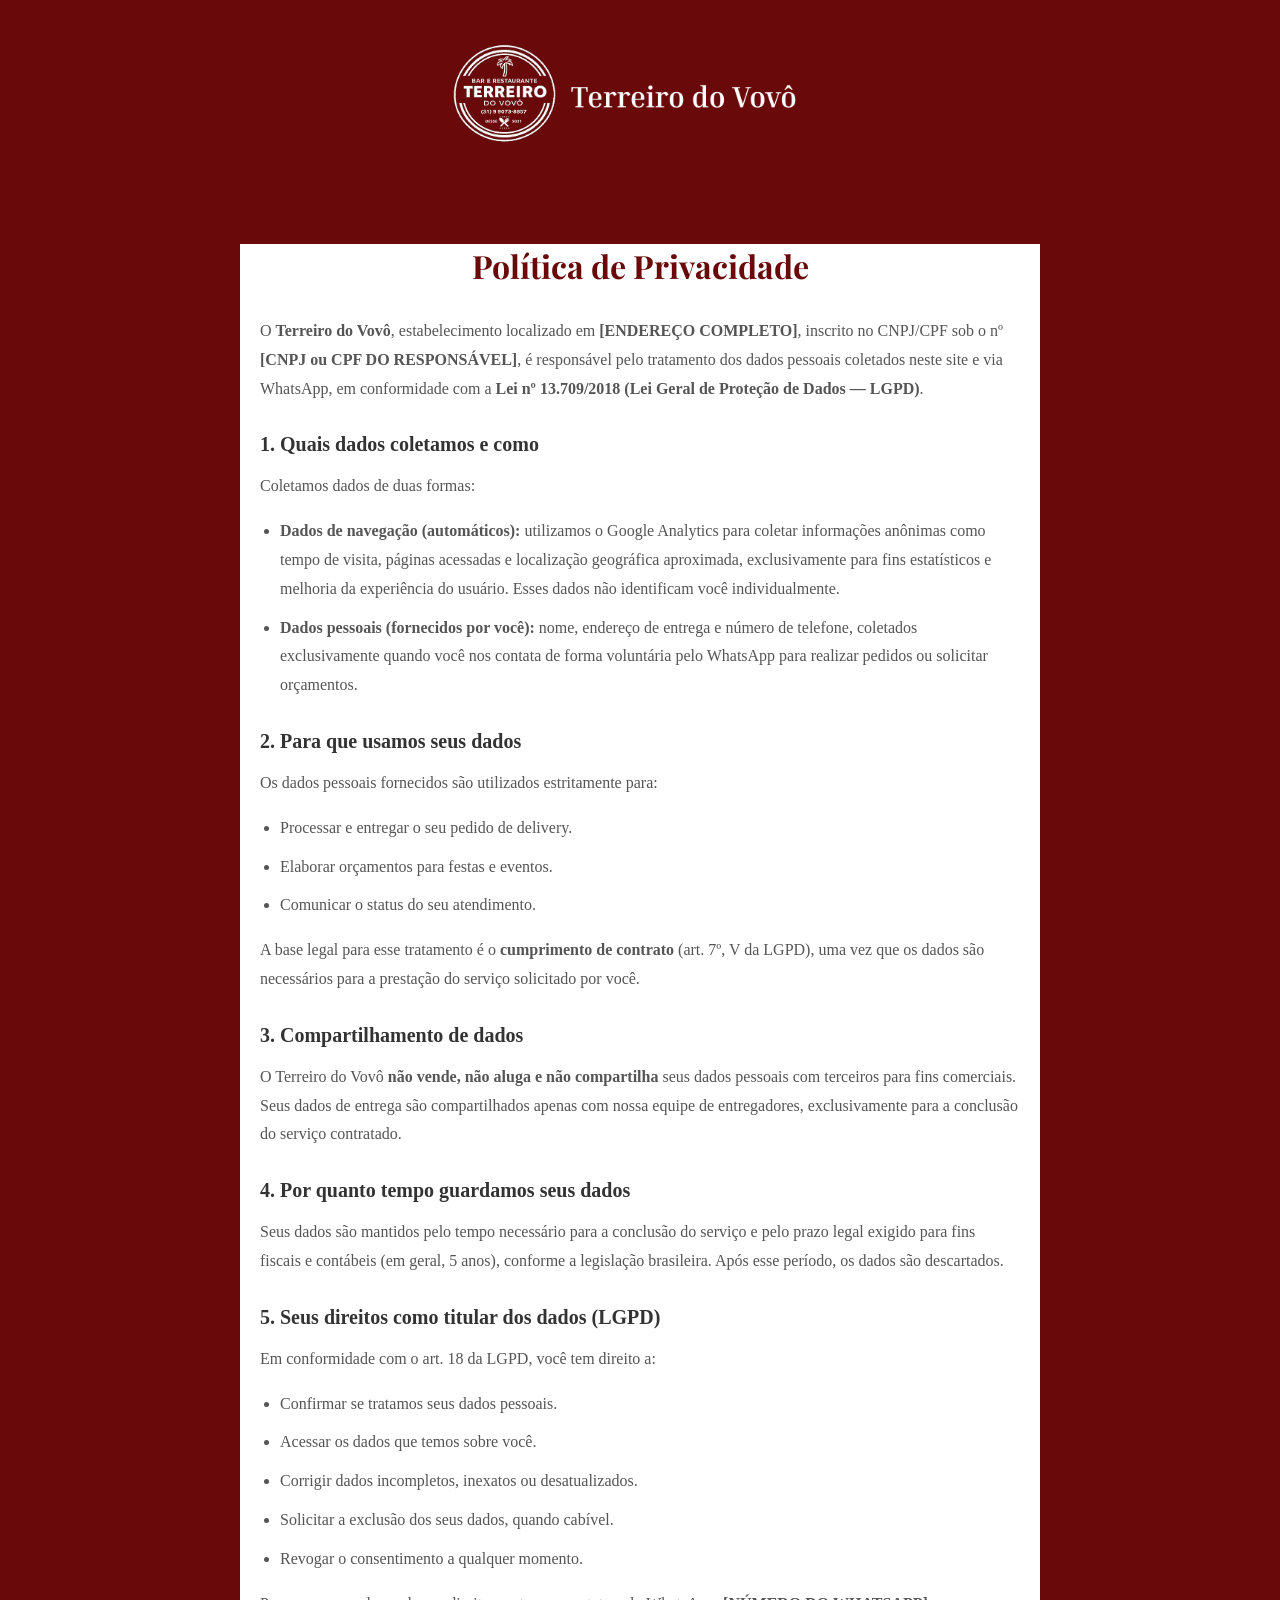
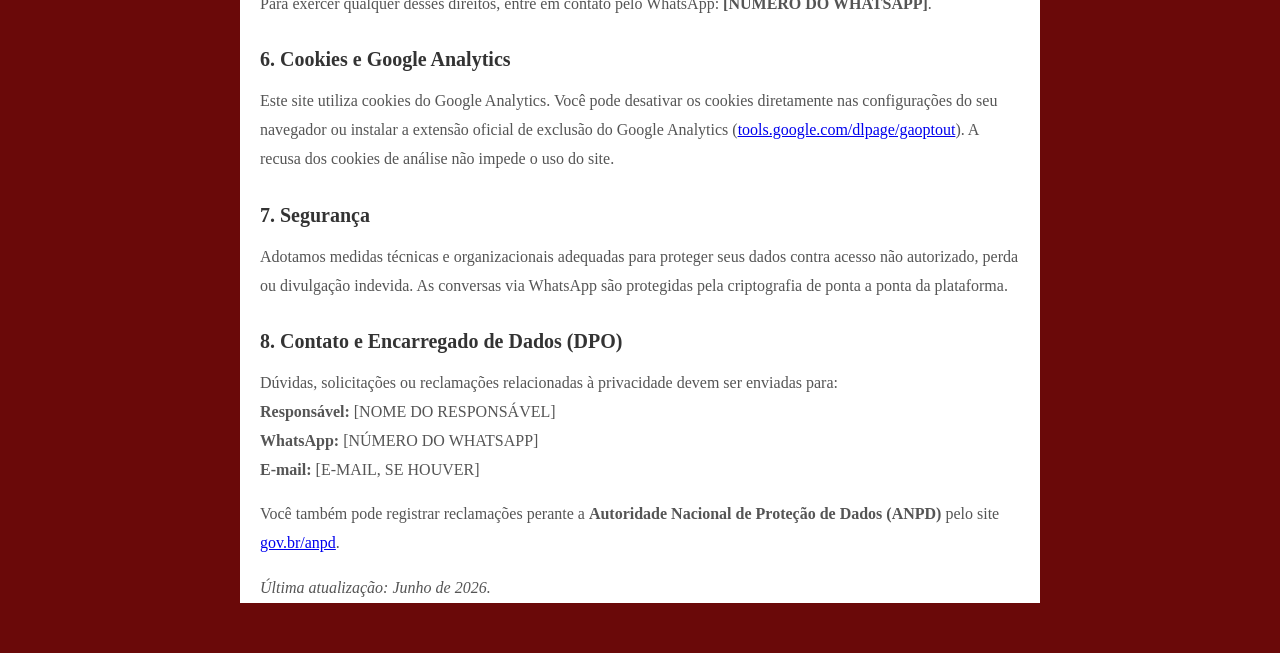
==== politica_privacidade.html @ 4730de07 "Estrutura com imagens temporárias de IA e documentos atualizados" ====
<!doctype html>
<html lang="pt-BR">
    <head>
        <meta charset="UTF-8" />
        <meta name="viewport" content="width=device-width, initial-scale=1.0" />
        <title>Política de Privacidade | Terreiro do Vovô</title>
        <meta name="robots" content="noindex" />
        <link rel="stylesheet" href="style.css" />
        <link
            href="https://fonts.googleapis.com/css2?family=Lato:wght@400;700&family=Playfair+Display:wght@600;700&display=swap"
            rel="stylesheet"
        />
    </head>
    <body>
        <header class="cabecalho-simples">
            <a href="index.html">
                <img src="imagens/logo.png" alt="Logo Terreiro do Vovô" />
            </a>
        </header>

        <main class="container-legal">
            <h1>Política de Privacidade</h1>

            <p>
                O <strong>Terreiro do Vovô</strong>, estabelecimento localizado
                em <strong>[ENDEREÇO COMPLETO]</strong>, inscrito no CNPJ/CPF
                sob o nº <strong>[CNPJ ou CPF DO RESPONSÁVEL]</strong>, é
                responsável pelo tratamento dos dados pessoais coletados neste
                site e via WhatsApp, em conformidade com a
                <strong
                    >Lei nº 13.709/2018 (Lei Geral de Proteção de Dados —
                    LGPD)</strong
                >.
            </p>

            <h2>1. Quais dados coletamos e como</h2>
            <p>Coletamos dados de duas formas:</p>
            <ul>
                <li>
                    <strong>Dados de navegação (automáticos):</strong>
                    utilizamos o Google Analytics para coletar informações
                    anônimas como tempo de visita, páginas acessadas e
                    localização geográfica aproximada, exclusivamente para fins
                    estatísticos e melhoria da experiência do usuário. Esses
                    dados não identificam você individualmente.
                </li>
                <li>
                    <strong>Dados pessoais (fornecidos por você):</strong> nome,
                    endereço de entrega e número de telefone, coletados
                    exclusivamente quando você nos contata de forma voluntária
                    pelo WhatsApp para realizar pedidos ou solicitar orçamentos.
                </li>
            </ul>

            <h2>2. Para que usamos seus dados</h2>
            <p>
                Os dados pessoais fornecidos são utilizados estritamente para:
            </p>
            <ul>
                <li>Processar e entregar o seu pedido de delivery.</li>
                <li>Elaborar orçamentos para festas e eventos.</li>
                <li>Comunicar o status do seu atendimento.</li>
            </ul>
            <p>
                A base legal para esse tratamento é o
                <strong>cumprimento de contrato</strong> (art. 7º, V da LGPD),
                uma vez que os dados são necessários para a prestação do serviço
                solicitado por você.
            </p>

            <h2>3. Compartilhamento de dados</h2>
            <p>
                O Terreiro do Vovô
                <strong>não vende, não aluga e não compartilha</strong>
                seus dados pessoais com terceiros para fins comerciais. Seus
                dados de entrega são compartilhados apenas com nossa equipe de
                entregadores, exclusivamente para a conclusão do serviço
                contratado.
            </p>

            <h2>4. Por quanto tempo guardamos seus dados</h2>
            <p>
                Seus dados são mantidos pelo tempo necessário para a conclusão
                do serviço e pelo prazo legal exigido para fins fiscais e
                contábeis (em geral, 5 anos), conforme a legislação brasileira.
                Após esse período, os dados são descartados.
            </p>

            <h2>5. Seus direitos como titular dos dados (LGPD)</h2>
            <p>Em conformidade com o art. 18 da LGPD, você tem direito a:</p>
            <ul>
                <li>Confirmar se tratamos seus dados pessoais.</li>
                <li>Acessar os dados que temos sobre você.</li>
                <li>Corrigir dados incompletos, inexatos ou desatualizados.</li>
                <li>Solicitar a exclusão dos seus dados, quando cabível.</li>
                <li>Revogar o consentimento a qualquer momento.</li>
            </ul>
            <p>
                Para exercer qualquer desses direitos, entre em contato pelo
                WhatsApp: <strong>[NÚMERO DO WHATSAPP]</strong>.
            </p>

            <h2>6. Cookies e Google Analytics</h2>
            <p>
                Este site utiliza cookies do Google Analytics. Você pode
                desativar os cookies diretamente nas configurações do seu
                navegador ou instalar a extensão oficial de exclusão do Google
                Analytics (<a
                    href="https://tools.google.com/dlpage/gaoptout"
                    target="_blank"
                    rel="noopener"
                    >tools.google.com/dlpage/gaoptout</a
                >). A recusa dos cookies de análise não impede o uso do site.
            </p>

            <h2>7. Segurança</h2>
            <p>
                Adotamos medidas técnicas e organizacionais adequadas para
                proteger seus dados contra acesso não autorizado, perda ou
                divulgação indevida. As conversas via WhatsApp são protegidas
                pela criptografia de ponta a ponta da plataforma.
            </p>

            <h2>8. Contato e Encarregado de Dados (DPO)</h2>
            <p>
                Dúvidas, solicitações ou reclamações relacionadas à privacidade
                devem ser enviadas para:<br />
                <strong>Responsável:</strong> [NOME DO RESPONSÁVEL]<br />
                <strong>WhatsApp:</strong> [NÚMERO DO WHATSAPP]<br />
                <strong>E-mail:</strong> [E-MAIL, SE HOUVER]
            </p>
            <p>
                Você também pode registrar reclamações perante a
                <strong>Autoridade Nacional de Proteção de Dados (ANPD)</strong>
                pelo site
                <a href="https://www.gov.br/anpd" target="_blank" rel="noopener"
                    >gov.br/anpd</a
                >.
            </p>

            <p><em>Última atualização: Junho de 2026.</em></p>
        </main>
    </body>
</html>
---- style.css ----
@import url("https://fonts.googleapis.com/css2?family=Manrope:wght@400;700&display=swap");
@import url("https://fonts.googleapis.com/css2?family=Lato:wght@400;700&family=Playfair+Display:wght@600;700&display=swap");
@import url("https://fonts.googleapis.com/css2?family=Petit+Formal+Script&display=swap");
* {
    box-sizing: border-box;
}

body {
    margin: 0;
    padding: 0;
    background-color: #6a0909;
    min-height: 100vh;
}

/* Wrapper que contém as duas colunas — footer fica fora e ocupa 100% */
.colunas {
    display: flex;
    flex-direction: row;
    min-height: 100vh;
}

/* Divs do Background */
.content-container-direita {
    background-color: white;
    width: 60%;
    min-height: 100vh;
    overflow-y: auto;
    flex: 1;
}

.content-container-esquerda {
    background-color: #6a0909;
    width: 40%;
    height: 100vh;
    position: sticky;
    top: 0;
    flex-shrink: 0;
    overflow-y: auto;
}

/* logo */

.logo {
    color: black;
    font-family: mont;
    font-size: 14px;
    width: 100px;
    height: 20px;
    background-color: transparent;
}

.cabecalho-logo {
    display: flex;
    justify-content: center;
    margin-top: 10px;
    padding: 0 30px;
}

.imagem-logo {
    width: 280px;
    max-width: 90%;
    height: auto;
    object-fit: contain;
}

/* Textos lado esquerdo */

.textos-chamativos {
    text-align: left;
    padding: 0 30px;
    margin-top: 20px;
    color: #ffffff;
    font-family: "Manrope", sans-serif; /* Aplicando a fonte solicitada */
}

.titulo-destaque {
    font-size: 22px;
    font-weight: 700; /* Peso da fonte em negrito para destacar */
    margin-bottom: 15px;
    line-height: 1.4; /* Espaçamento entre as linhas para melhor leitura */
}

.titulo-endereco {
    font-size: 16px;
    font-weight: 700; /* Peso da fonte em negrito para destacar */
    margin-bottom: 15px;
    line-height: 1.4; /* Espaçamento entre as linhas para melhor leitura */
}

.mini-texto {
    font-size: 15px;
    font-weight: 400;
    color: #e0e0e0; /* Um tom levemente mais escuro que o branco puro para dar contraste hierárquico */
    line-height: 1.5;
}

/* --- BOTÕES DE NAVEGAÇÃO (Lado Esquerdo) --- */
.navegacao-servicos {
    display: flex;
    flex-direction: row; /* Coloca os botões um ao lado do outro */
    align-items: center; /* Centraliza os botões na tela esquerda */
    gap: 20px; /* Espaçamento entre um botão e outro */
    margin-top: 40px; /* Distância entre os botões e o texto de cima */
    padding: 0 30px;
}

.div-botao {
    width: 150px; /* Largura padrão dos botões (ajuste conforme o tamanho da sua imagem) */
    max-width: 85%; /* Impede que o botão fique maior que a tela em monitores pequenos */
    transition: transform 0.3s ease; /* Prepara a animação suave */
}

/* Efeito de aumento ao passar o mouse */
.div-botao:hover {
    transform: scale(1.05); /* Aumenta o botão em 5% */
}

.img-botao {
    width: 100%; /* A imagem vai preencher os 250px da div-botao */
    height: auto; /* Mantém a proporção original do seu desenho */
    display: block; /* Remove um pequeno espaço branco que navegadores colocam sob imagens */
}

.secao {
    min-height: 100vh; /* Faz cada bloco ocupar a altura inteira da tela */
    padding: 40px;
    display: flex;
    flex-direction: column;
    justify-content: center; /* Centraliza o texto no meio da tela temporariamente */
    align-items: center;
    font-family: sans-serif;
    font-size: 24px;
}

/* Cores de marcação temporárias */

.inicio {
    background-color: white;
    color: black;
}
.azul {
    background-color: blue;
    color: white;
}
.verde {
    background-color: green;
    color: white;
}
.roxa {
    background-color: purple;
    color: white;
}

/*linha separadora*/

.separador-secao {
    border: 0;
    height: 2px;
    /* Cria um degradê que começa transparente, fica cinza no meio e termina transparente */
    background-image: linear-gradient(
        to right,
        transparent,
        #cccccc,
        transparent
    );
    margin: 0;
}

/* --- SEÇÃO INICIAL (Imagem destaque) --- */
.inicio {
    background-color: #ffffff;
    padding: 30px 20px 60px 60px;
    display: flex;
    justify-content: flex-start;
    align-items: center;
    min-height: auto;
}

.destaque-principal {
    display: flex;
    flex-direction: column;
    align-items: center;
    width: 100%;
}

.imagem-destaque {
    width: 100%;
    max-width: 750px;
    height: auto;
    border-radius: 12px;
    box-shadow: 0 10px 25px rgba(0, 0, 0, 0.15);
    margin-bottom: 15px;
    object-fit: cover;
}

.texto-marketing {
    font-family: "Petit Formal Script", sans-serif;
    font-size: 22px;
    font-weight: 600;
    color: #420505;
    text-align: center;
    max-width: 600px;
    line-height: 1.5;
}

/* --- SEÇÃO SELF SERVICE --- */
.self-service-area {
    background-color: #fcfcfc; /* Fundo quase branco para separar da primeira seção */
    padding: 60px 40px;
    align-items: center;
}

.titulo-secao {
    font-family: "Montserrat", sans-serif;
    color: #420505;
    margin-bottom: 30px;
    font-size: 28px;
}

/* --- BOTÕES DE ABAS --- */
.botoes-dias {
    display: flex;
    gap: 15px;
    margin-bottom: 30px;
}

.btn-dia {
    background-color: #e0e0e0;
    color: #555;
    border: none;
    padding: 12px 30px;
    border-radius: 30px; /* Botões arredondados */
    font-size: 16px;
    font-weight: bold;
    cursor: pointer;
    transition: all 0.3s ease;
}

.btn-dia.ativo {
    background-color: #6a0909; /* Cor principal quando está selecionado */
    color: #ffffff;
    box-shadow: 0 4px 10px rgba(106, 9, 9, 0.3);
}

/* --- CONTROLE DAS ABAS --- */
.conteudo-aba {
    display: none; /* Esconde tudo por padrão */
    flex-direction: column;
    align-items: center;
    width: 100%;
    animation: fadeIn 0.4s ease-in-out; /* Efeito suave ao aparecer */
}

.conteudo-aba.ativa {
    display: flex; /* Mostra apenas a aba que tem a classe "ativa" */
}

@keyframes fadeIn {
    from {
        opacity: 0;
        transform: translateY(10px);
    }
    to {
        opacity: 1;
        transform: translateY(0);
    }
}

/* --- CARROSSEL MINIATURA --- */
.carrossel-mini {
    display: flex;
    gap: 15px;
    width: 100%;
    max-width: 600px;
    overflow-x: auto; /* Cria a rolagem horizontal */
    scroll-snap-type: x mandatory; /* Faz a imagem "travar" no meio da tela ao rolar */
    padding-bottom: 15px;
    margin-bottom: 20px;
}

/* Esconde a barra de rolagem para ficar mais elegante */
.carrossel-mini::-webkit-scrollbar {
    height: 6px;
}
.carrossel-mini::-webkit-scrollbar-thumb {
    background-color: #ccc;
    border-radius: 4px;
}

.img-carrossel {
    flex: 0 0 auto;
    width: 280px;
    height: 180px;
    object-fit: cover;
    border-radius: 10px;
    scroll-snap-align: center;
}

/* --- TEXTOS E PREÇOS --- */
.textos-explicativos {
    text-align: center;
    max-width: 600px;
}

.textos-explicativos h3 {
    font-family: "Montserrat", sans-serif;
    color: #222;
    margin-bottom: 10px;
}

.textos-explicativos p {
    color: #555;
    font-size: 16px;
    margin-bottom: 25px;
    line-height: 1.5;
}

/* Preço Destacado (Seg-Sab) */
.caixa-preco-destaque {
    display: flex;
    justify-content: center;
    align-items: center;
    gap: 15px;
    background-color: #fff3f3;
    padding: 20px;
    border-radius: 12px;
    border: 2px dashed #6a0909;
}

.preco-item {
    display: flex;
    flex-direction: column;
}

.preco-item .valor {
    font-size: 26px;
    font-weight: bold;
    color: #6a0909;
}

.preco-item .forma-pgto {
    font-size: 13px;
    color: #777;
    text-transform: uppercase;
}

.separador-ou {
    font-weight: bold;
    color: #aaa;
}

/* Preço Discreto (Domingo) */
.precos-domingo {
    display: flex;
    justify-content: center;
    gap: 30px;
    border-top: 1px solid #ddd;
    padding-top: 20px;
}

.opcao-domingo h4 {
    font-size: 16px;
    color: #444;
    margin-bottom: 5px;
}

.preco-discreto {
    font-size: 18px;
    font-weight: bold;
    color: #666; /* Cor mais suave, menos chamativa que o vermelho */
}

/* --- SEÇÃO DELIVERY --- */
.delivery-area {
    background-color: #ffffff; /* Fundo limpo para destacar a foto */
    padding: 80px 40px;
    display: flex;
    align-items: center;
    justify-content: center;
}

.delivery-conteudo {
    display: flex;
    flex-direction: column; /* Coloca os textos e depois a foto embaixo */
    align-items: center;
    gap: 40px;
    max-width: 800px;
}

.delivery-texto {
    text-align: center;
}

.descricao-delivery {
    font-size: 18px;
    color: #555;
    line-height: 1.6;
    margin-bottom: 25px;
}

/* Selos de Confiança */
.vantagens-delivery {
    display: flex;
    justify-content: center;
    gap: 15px;
    margin-bottom: 40px;
    flex-wrap: wrap; /* Permite quebrar linha se a tela for pequena */
}

.vantagem {
    background-color: #fff3f3; /* Fundo vermelho bem clarinho */
    color: #6a0909;
    padding: 10px 15px;
    border-radius: 8px;
    font-weight: bold;
    font-size: 14px;
    display: flex;
    align-items: center;
    gap: 8px;
}

/* Imagem do Delivery */
.img-destaque-delivery {
    width: 100%;
    max-width: 500px;
    border-radius: 15px;
    box-shadow: 0 10px 25px rgba(0, 0, 0, 0.1);
    object-fit: cover;
}

/* --- BOTÃO DO WHATSAPP COM ANIMAÇÃO --- */
.link-whatsapp {
    display: inline-block;
    transition: transform 0.3s ease;
    animation: pulsar 2s infinite; /* A mágica que faz o botão pulsar */
}

.link-whatsapp:hover {
    transform: scale(1.05);
    animation: none; /* Para de pulsar quando o cliente passa o mouse */
}

.btn-peca-aqui {
    width: 250px;
    max-width: 100%;
    height: auto;
}

/* Keyframes da animação de pulsar */
@keyframes pulsar {
    0% {
        transform: scale(1);
    }
    50% {
        transform: scale(1.1);
    }
    100% {
        transform: scale(1);
    }
}

/* --- SEÇÃO EVENTOS E FESTAS --- */
.eventos-area {
    background-color: #f9f9f9; /* Um cinza muito claro para diferenciar das outras abas */
    padding: 80px 40px;
    display: flex;
    flex-direction: column;
    align-items: center;
}

.text-center {
    text-align: center;
}

.descricao-eventos {
    text-align: center;
    color: #555;
    max-width: 600px;
    margin-bottom: 40px;
    line-height: 1.6;
    font-size: 16px;
}

/* Carrossel de Imagens */
.carrossel-container {
    display: flex;
    align-items: center;
    justify-content: center;
    gap: 15px;
    margin-bottom: 60px;
    width: 100%;
    max-width: 800px;
}

.carrossel-track-wrapper {
    overflow: hidden; /* Esconde as imagens que estão fora da tela */
    border-radius: 12px;
    box-shadow: 0 8px 20px rgba(0, 0, 0, 0.15);
    width: 100%;
}

.carrossel-track {
    display: flex;
    transition: transform 0.4s ease-in-out; /* Animação de deslizar suave */
}

.slide-evento {
    width: 100%;
    flex-shrink: 0;
    height: 350px;
    object-fit: cover;
}

.btn-carrossel {
    background-color: #6a0909;
    color: white;
    border: none;
    border-radius: 50%;
    width: 45px;
    height: 45px;
    font-size: 20px;
    cursor: pointer;
    transition: background 0.3s;
    display: flex;
    align-items: center;
    justify-content: center;
}

.btn-carrossel:hover {
    background-color: #420505;
}

/* Planos Estilo SaaS */
.container-planos {
    display: flex;
    justify-content: center;
    gap: 20px;
    width: 100%;
    flex-wrap: wrap;
}

.cartao-plano {
    background-color: #ffffff;
    border: 1px solid #e0e0e0;
    border-radius: 12px;
    padding: 30px 25px;
    width: 280px;
    display: flex;
    flex-direction: column;
    align-items: center;
    box-shadow: 0 4px 15px rgba(0, 0, 0, 0.05);
    position: relative;
    transition:
        transform 0.3s,
        box-shadow 0.3s;
}

.cartao-plano:hover {
    transform: translateY(-5px); /* Efeito de flutuar ao passar o mouse */
    box-shadow: 0 8px 25px rgba(0, 0, 0, 0.1);
}

/* Destacando o plano do meio (Buffet) */
.cartao-plano.destaque {
    border: 2px solid #6a0909;
    transform: scale(1.05); /* Deixa ele um pouco maior */
}

.cartao-plano.destaque:hover {
    transform: scale(1.05) translateY(-5px);
}

.badge-recomendado {
    position: absolute;
    top: -12px;
    background-color: #6a0909;
    color: #fff;
    padding: 5px 15px;
    border-radius: 20px;
    font-size: 12px;
    font-weight: bold;
}

.cartao-plano h3 {
    font-family: "Montserrat", sans-serif;
    color: #333;
    margin-bottom: 20px;
    font-size: 20px;
    text-align: center;
}

.lista-beneficios {
    list-style: none;
    padding: 0;
    margin: 0 0 30px 0;
    width: 100%;
    flex-grow: 1;
}

.lista-beneficios li {
    color: #555;
    font-size: 14px;
    margin-bottom: 12px;
    line-height: 1.4;
    border-bottom: 1px solid #f1f1f1;
    padding-bottom: 8px;
}

.btn-orcamento {
    background-color: #25d366; /* Cor verde padrão do WhatsApp */
    color: #fff;
    text-decoration: none;
    padding: 12px 20px;
    border-radius: 8px;
    font-weight: bold;
    font-size: 15px;
    width: 100%;
    text-align: center;
    transition: background 0.3s;
}

.btn-orcamento:hover {
    background-color: #1ebd5a;
}

/* Estilização do Footer */

.rodape-minimalista {
    background-color: #420505; /* Vermelho mais escuro que a div da esquerda */
    color: #cccccc;
    /* clear:both removido — footer está fora do .colunas */
    padding: 15px 20px;
    font-family: Arial, sans-serif;
    font-size: 13px;

    /* Coloca tudo em linha e centralizado */
    display: flex;
    justify-content: center;
    align-items: center;
    flex-wrap: wrap; /* Permite quebrar linha apenas se a tela for muito estreita (ex: celular) */
    gap: 20px; /* Espaçamento padrão entre os links e textos */
}

.rodape-minimalista a {
    color: #ffffff;
    text-decoration: none;
    transition: color 0.3s ease;
}

.rodape-minimalista a:hover {
    color: #ffcbcb;
    text-decoration: underline;
}

/* Um pequeno separador visual entre o copyright e os links */

.separador {
    color: #777777;
    user-select: none;
}

/* --- AVISO DE COOKIES --- */
.aviso-cookies {
    position: fixed;
    bottom: 0;
    left: 0;
    width: 100%;
    background-color: #333;
    color: #fff;
    padding: 15px 20px;
    display: flex;
    justify-content: space-between;
    align-items: center;
    z-index: 1000;
    font-size: 14px;
    box-shadow: 0 -2px 10px rgba(0, 0, 0, 0.2);
}

.aviso-cookies p {
    margin: 0;
    max-width: 800px;
}

.botoes-cookies {
    display: flex;
    gap: 10px;
    align-items: center;
    flex-shrink: 0;
    margin-left: 20px;
}

.btn-cookies {
    border: none;
    padding: 10px 20px;
    border-radius: 5px;
    cursor: pointer;
    font-weight: bold;
    white-space: nowrap;
    transition: opacity 0.2s;
}

.btn-cookies:hover {
    opacity: 0.85;
}

.btn-cookies.aceitar {
    background-color: #25d366;
    color: white;
    border: 1px solid #888;
}

.btn-cookies.recusar {
    background-color: red;
    color: #fff;
    border: 1px solid #888;
}

/* ========================================= */
/* --- PÁGINAS LEGAIS E DOCUMENTOS --- */
/* ========================================= */

.cabecalho-simples {
    background-color: #6a0909;
    padding: 20px 0;
    text-align: center;
}

.cabecalho-simples img {
    height: 150px; /* Ajuste conforme o tamanho da sua logo */
}

.container-legal {
    max-width: 800px; /* Limita a largura para a leitura não cansar os olhos */
    margin: 50px auto;
    padding: 0 20px;
    background-color: #ffffff;
}

.container-legal h1 {
    font-family:
        "Playfair Display", serif; /* Usa a fonte elegante que definimos */
    color: #6a0909;
    margin-bottom: 30px;
    text-align: center;
}

.container-legal h2 {
    color: #333;
    margin-top: 30px;
    margin-bottom: 15px;
    font-size: 20px;
}

.container-legal p,
.container-legal ul {
    color: #555;
    line-height: 1.8;
    margin-bottom: 15px;
}

.container-legal ul {
    padding-left: 20px;
}

.container-legal li {
    margin-bottom: 10px;
}

/* ===========================================
   RESPONSIVIDADE
   =========================================== */

/* --- TABLET (até 1024px) --- */
@media (max-width: 1024px) {
    .content-container-esquerda {
        width: 35%;
        position: sticky;
        top: 0;
        min-height: 100vh;
    }

    .content-container-direita {
        width: 65%;
    }

    .div-botao {
        width: 120px;
    }

    .titulo-destaque {
        font-size: 18px;
    }

    .navegacao-servicos {
        gap: 12px;
        padding: 0 20px;
    }

    .container-planos {
        gap: 15px;
    }

    .cartao-plano {
        width: 240px;
    }
}

/* --- MOBILE (até 768px) --- */
@media (max-width: 768px) {
    /* Wrapper vira coluna no mobile */
    .colunas {
        flex-direction: column;
        min-height: auto;
    }

    /* Div esquerda vira navbar compacta e sticky */
    .content-container-esquerda {
        width: 100%;
        height: auto;
        min-height: auto;
        position: sticky;
        top: 0;
        z-index: 100;
        padding: 8px 16px;
        display: flex;
        flex-direction: row;
        align-items: center;
        gap: 4px;
        overflow-y: visible;
    }

    .content-container-direita {
        width: 100%;
        min-height: auto;
        flex: none;
    }

    /* Logo menor */
    .imagem-logo {
        width: 200px;
    }

    /* Textos ocultos na navbar mobile */
    .textos-chamativos {
        display: none;
    }

    /* Logo sem margem extra */
    .cabecalho-logo {
        margin-top: 0;
        padding: 0;
        justify-content: flex-start;
        flex-shrink: 0;
    }

    .imagem-logo {
        width: 170px;
    }

    /* Botões em linha ao lado da logo */
    .navegacao-servicos {
        display: flex;
        flex-direction: row;
        align-items: center;
        justify-content: flex-end;
        gap: 8px;
        margin-top: 0;
        padding: 0;
        flex: 1;
    }

    .div-botao {
        width: 72px;
        max-width: none;
    }

    /* Seções com padding reduzido */
    .secao {
        padding: 30px 20px;
        min-height: auto;
    }

    .inicio {
        padding: 20px 15px 40px 15px;
    }

    /* Imagem destaque */
    .imagem-destaque {
        max-width: 100%;
    }

    .texto-marketing {
        font-size: 16px;
    }

    /* Self Service */
    .self-service-area {
        padding: 40px 20px;
    }

    .titulo-secao {
        font-size: 22px;
        text-align: center;
    }

    .btn-dia {
        padding: 10px 20px;
        font-size: 14px;
    }

    .carrossel-mini {
        max-width: 100%;
    }

    .img-carrossel {
        width: 240px;
        height: 155px;
    }

    .textos-explicativos {
        max-width: 100%;
    }

    /* Preços em coluna no mobile */
    .caixa-preco-destaque {
        flex-direction: column;
        gap: 10px;
        align-items: center;
    }

    .preco-item .valor {
        font-size: 22px;
    }

    .precos-domingo {
        flex-direction: column;
        gap: 15px;
    }

    /* Delivery */
    .delivery-area {
        padding: 50px 20px;
    }

    .delivery-conteudo {
        max-width: 100%;
        gap: 25px;
    }

    .descricao-delivery {
        font-size: 15px;
    }

    .vantagens-delivery {
        gap: 10px;
    }

    .vantagem {
        font-size: 13px;
        padding: 8px 12px;
    }

    .img-destaque-delivery {
        max-width: 100%;
    }

    .btn-peca-aqui {
        width: 200px;
    }

    /* Eventos */
    .eventos-area {
        padding: 50px 20px;
    }

    .carrossel-container {
        gap: 8px;
    }

    .slide-evento {
        height: 220px;
    }

    .btn-carrossel {
        width: 35px;
        height: 35px;
        font-size: 16px;
    }

    /* Planos em coluna */
    .container-planos {
        flex-direction: column;
        align-items: center;
    }

    .cartao-plano {
        width: 100%;
        max-width: 360px;
    }

    /* Remove o scale no plano destaque para não vazar */
    .cartao-plano.destaque {
        transform: none;
    }

    .cartao-plano.destaque:hover {
        transform: translateY(-5px);
    }

    /* Footer */
    .rodape-minimalista {
        gap: 12px;
        font-size: 12px;
    }

    .separador {
        display: none;
    }

    /* Aviso de cookies */
    .aviso-cookies {
        flex-direction: column;
        align-items: flex-start;
        gap: 12px;
        padding: 14px 16px;
        font-size: 13px;
    }

    .aviso-cookies p {
        max-width: 100%;
    }

    .btn-cookies {
        margin-left: 0;
        width: 100%;
        text-align: center;
        padding: 10px;
    }

    /* Páginas legais */
    .cabecalho-simples img {
        height: 120px;
    }

    .container-legal {
        margin: 30px auto;
        padding: 0 16px;
    }

    .container-legal h1 {
        font-size: 22px;
        margin-bottom: 20px;
    }

    .container-legal h2 {
        font-size: 17px;
    }
}

/* --- MOBILE PEQUENO (até 400px) --- */
@media (max-width: 400px) {
    .imagem-logo {
        width: 130px;
    }

    .titulo-destaque {
        font-size: 15px;
    }

    .div-botao {
        width: 75px;
    }

    .img-carrossel {
        width: 200px;
        height: 130px;
    }

    .btn-dia {
        padding: 8px 14px;
        font-size: 13px;
    }

    .slide-evento {
        height: 180px;
    }

    .titulo-secao {
        font-size: 20px;
    }

    .texto-marketing {
        font-size: 14px;
    }

    /* Aviso de cookies — mobile pequeno */
    .aviso-cookies {
        font-size: 12px;
        padding: 12px 12px;
    }

    /* Páginas legais — mobile pequeno */
    .container-legal {
        margin: 20px auto;
    }

    .container-legal h1 {
        font-size: 19px;
    }
}
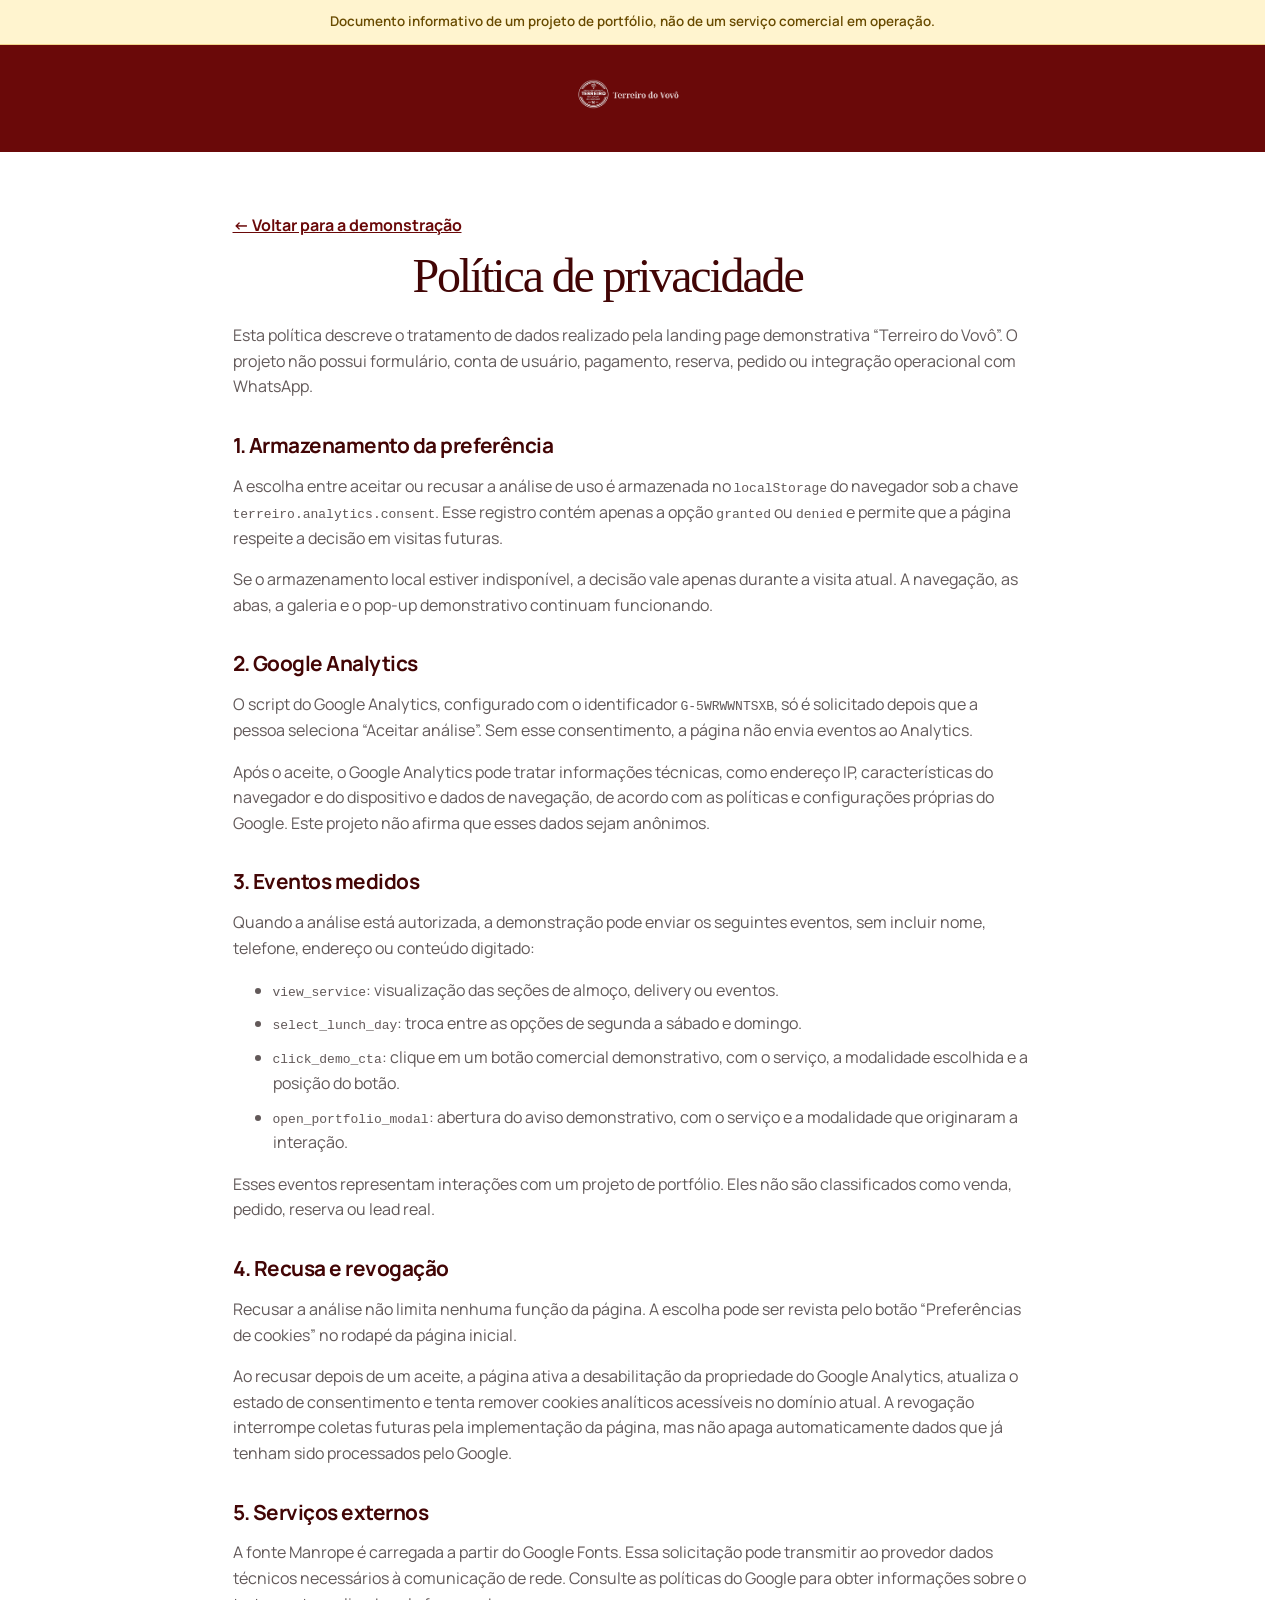
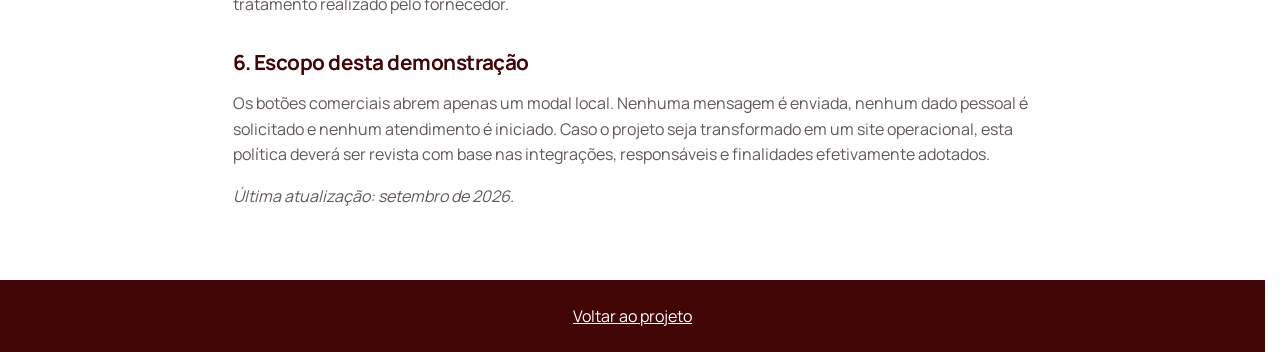
==== commit 22c078f1: "Versão 2.0" ====
--- a/politica_privacidade.html
+++ b/politica_privacidade.html
@@ -1,144 +1,61 @@
-<!doctype html>
+<!DOCTYPE html>
 <html lang="pt-BR">
-    <head>
-        <meta charset="UTF-8" />
-        <meta name="viewport" content="width=device-width, initial-scale=1.0" />
-        <title>Política de Privacidade | Terreiro do Vovô</title>
-        <meta name="robots" content="noindex" />
-        <link rel="stylesheet" href="style.css" />
-        <link
-            href="https://fonts.googleapis.com/css2?family=Lato:wght@400;700&family=Playfair+Display:wght@600;700&display=swap"
-            rel="stylesheet"
-        />
-    </head>
-    <body>
-        <header class="cabecalho-simples">
-            <a href="index.html">
-                <img src="imagens/logo.png" alt="Logo Terreiro do Vovô" />
-            </a>
-        </header>
+<head>
+    <meta charset="UTF-8">
+    <meta name="viewport" content="width=device-width, initial-scale=1.0">
+    <title>Política de privacidade | Terreiro do Vovô — Portfólio</title>
+    <meta name="description" content="Política de privacidade do projeto demonstrativo Terreiro do Vovô.">
+    <meta name="robots" content="noindex">
+    <link rel="preconnect" href="https://fonts.googleapis.com">
+    <link rel="preconnect" href="https://fonts.gstatic.com" crossorigin>
+    <link href="https://fonts.googleapis.com/css2?family=Manrope:wght@400;600;700&display=swap" rel="stylesheet">
+    <link rel="stylesheet" href="style.css?v=8">
+</head>
+<body>
+    <div class="banner-portfolio">Documento informativo de um projeto de portfólio, não de um serviço comercial em operação.</div>
+    <header class="cabecalho-simples">
+        <a href="index.html" aria-label="Voltar para a página inicial">
+            <img src="imagens/SVG/logo.png" alt="Terreiro do Vovô" width="280" height="180">
+        </a>
+    </header>
 
-        <main class="container-legal">
-            <h1>Política de Privacidade</h1>
+    <main class="container-legal">
+        <a class="voltar-site" href="index.html">← Voltar para a demonstração</a>
+        <h1>Política de privacidade</h1>
 
-            <p>
-                O <strong>Terreiro do Vovô</strong>, estabelecimento localizado
-                em <strong>[ENDEREÇO COMPLETO]</strong>, inscrito no CNPJ/CPF
-                sob o nº <strong>[CNPJ ou CPF DO RESPONSÁVEL]</strong>, é
-                responsável pelo tratamento dos dados pessoais coletados neste
-                site e via WhatsApp, em conformidade com a
-                <strong
-                    >Lei nº 13.709/2018 (Lei Geral de Proteção de Dados —
-                    LGPD)</strong
-                >.
-            </p>
+        <p>Esta política descreve o tratamento de dados realizado pela landing page demonstrativa “Terreiro do Vovô”. O projeto não possui formulário, conta de usuário, pagamento, reserva, pedido ou integração operacional com WhatsApp.</p>
 
-            <h2>1. Quais dados coletamos e como</h2>
-            <p>Coletamos dados de duas formas:</p>
-            <ul>
-                <li>
-                    <strong>Dados de navegação (automáticos):</strong>
-                    utilizamos o Google Analytics para coletar informações
-                    anônimas como tempo de visita, páginas acessadas e
-                    localização geográfica aproximada, exclusivamente para fins
-                    estatísticos e melhoria da experiência do usuário. Esses
-                    dados não identificam você individualmente.
-                </li>
-                <li>
-                    <strong>Dados pessoais (fornecidos por você):</strong> nome,
-                    endereço de entrega e número de telefone, coletados
-                    exclusivamente quando você nos contata de forma voluntária
-                    pelo WhatsApp para realizar pedidos ou solicitar orçamentos.
-                </li>
-            </ul>
+        <h2>1. Armazenamento da preferência</h2>
+        <p>A escolha entre aceitar ou recusar a análise de uso é armazenada no <code>localStorage</code> do navegador sob a chave <code>terreiro.analytics.consent</code>. Esse registro contém apenas a opção <code>granted</code> ou <code>denied</code> e permite que a página respeite a decisão em visitas futuras.</p>
+        <p>Se o armazenamento local estiver indisponível, a decisão vale apenas durante a visita atual. A navegação, as abas, a galeria e o pop-up demonstrativo continuam funcionando.</p>
 
-            <h2>2. Para que usamos seus dados</h2>
-            <p>
-                Os dados pessoais fornecidos são utilizados estritamente para:
-            </p>
-            <ul>
-                <li>Processar e entregar o seu pedido de delivery.</li>
-                <li>Elaborar orçamentos para festas e eventos.</li>
-                <li>Comunicar o status do seu atendimento.</li>
-            </ul>
-            <p>
-                A base legal para esse tratamento é o
-                <strong>cumprimento de contrato</strong> (art. 7º, V da LGPD),
-                uma vez que os dados são necessários para a prestação do serviço
-                solicitado por você.
-            </p>
+        <h2>2. Google Analytics</h2>
+        <p>O script do Google Analytics, configurado com o identificador <code>G-5WRWWNTSXB</code>, só é solicitado depois que a pessoa seleciona “Aceitar análise”. Sem esse consentimento, a página não envia eventos ao Analytics.</p>
+        <p>Após o aceite, o Google Analytics pode tratar informações técnicas, como endereço IP, características do navegador e do dispositivo e dados de navegação, de acordo com as políticas e configurações próprias do Google. Este projeto não afirma que esses dados sejam anônimos.</p>
 
-            <h2>3. Compartilhamento de dados</h2>
-            <p>
-                O Terreiro do Vovô
-                <strong>não vende, não aluga e não compartilha</strong>
-                seus dados pessoais com terceiros para fins comerciais. Seus
-                dados de entrega são compartilhados apenas com nossa equipe de
-                entregadores, exclusivamente para a conclusão do serviço
-                contratado.
-            </p>
+        <h2>3. Eventos medidos</h2>
+        <p>Quando a análise está autorizada, a demonstração pode enviar os seguintes eventos, sem incluir nome, telefone, endereço ou conteúdo digitado:</p>
+        <ul>
+            <li><code>view_service</code>: visualização das seções de almoço, delivery ou eventos.</li>
+            <li><code>select_lunch_day</code>: troca entre as opções de segunda a sábado e domingo.</li>
+            <li><code>click_demo_cta</code>: clique em um botão comercial demonstrativo, com o serviço, a modalidade escolhida e a posição do botão.</li>
+            <li><code>open_portfolio_modal</code>: abertura do aviso demonstrativo, com o serviço e a modalidade que originaram a interação.</li>
+        </ul>
+        <p>Esses eventos representam interações com um projeto de portfólio. Eles não são classificados como venda, pedido, reserva ou lead real.</p>
 
-            <h2>4. Por quanto tempo guardamos seus dados</h2>
-            <p>
-                Seus dados são mantidos pelo tempo necessário para a conclusão
-                do serviço e pelo prazo legal exigido para fins fiscais e
-                contábeis (em geral, 5 anos), conforme a legislação brasileira.
-                Após esse período, os dados são descartados.
-            </p>
+        <h2>4. Recusa e revogação</h2>
+        <p>Recusar a análise não limita nenhuma função da página. A escolha pode ser revista pelo botão “Preferências de cookies” no rodapé da página inicial.</p>
+        <p>Ao recusar depois de um aceite, a página ativa a desabilitação da propriedade do Google Analytics, atualiza o estado de consentimento e tenta remover cookies analíticos acessíveis no domínio atual. A revogação interrompe coletas futuras pela implementação da página, mas não apaga automaticamente dados que já tenham sido processados pelo Google.</p>
 
-            <h2>5. Seus direitos como titular dos dados (LGPD)</h2>
-            <p>Em conformidade com o art. 18 da LGPD, você tem direito a:</p>
-            <ul>
-                <li>Confirmar se tratamos seus dados pessoais.</li>
-                <li>Acessar os dados que temos sobre você.</li>
-                <li>Corrigir dados incompletos, inexatos ou desatualizados.</li>
-                <li>Solicitar a exclusão dos seus dados, quando cabível.</li>
-                <li>Revogar o consentimento a qualquer momento.</li>
-            </ul>
-            <p>
-                Para exercer qualquer desses direitos, entre em contato pelo
-                WhatsApp: <strong>[NÚMERO DO WHATSAPP]</strong>.
-            </p>
+        <h2>5. Serviços externos</h2>
+        <p>A fonte Manrope é carregada a partir do Google Fonts. Essa solicitação pode transmitir ao provedor dados técnicos necessários à comunicação de rede. Consulte as políticas do Google para obter informações sobre o tratamento realizado pelo fornecedor.</p>
 
-            <h2>6. Cookies e Google Analytics</h2>
-            <p>
-                Este site utiliza cookies do Google Analytics. Você pode
-                desativar os cookies diretamente nas configurações do seu
-                navegador ou instalar a extensão oficial de exclusão do Google
-                Analytics (<a
-                    href="https://tools.google.com/dlpage/gaoptout"
-                    target="_blank"
-                    rel="noopener"
-                    >tools.google.com/dlpage/gaoptout</a
-                >). A recusa dos cookies de análise não impede o uso do site.
-            </p>
+        <h2>6. Escopo desta demonstração</h2>
+        <p>Os botões comerciais abrem apenas um modal local. Nenhuma mensagem é enviada, nenhum dado pessoal é solicitado e nenhum atendimento é iniciado. Caso o projeto seja transformado em um site operacional, esta política deverá ser revista com base nas integrações, responsáveis e finalidades efetivamente adotados.</p>
 
-            <h2>7. Segurança</h2>
-            <p>
-                Adotamos medidas técnicas e organizacionais adequadas para
-                proteger seus dados contra acesso não autorizado, perda ou
-                divulgação indevida. As conversas via WhatsApp são protegidas
-                pela criptografia de ponta a ponta da plataforma.
-            </p>
+        <p><em>Última atualização: setembro de 2026.</em></p>
+    </main>
 
-            <h2>8. Contato e Encarregado de Dados (DPO)</h2>
-            <p>
-                Dúvidas, solicitações ou reclamações relacionadas à privacidade
-                devem ser enviadas para:<br />
-                <strong>Responsável:</strong> [NOME DO RESPONSÁVEL]<br />
-                <strong>WhatsApp:</strong> [NÚMERO DO WHATSAPP]<br />
-                <strong>E-mail:</strong> [E-MAIL, SE HOUVER]
-            </p>
-            <p>
-                Você também pode registrar reclamações perante a
-                <strong>Autoridade Nacional de Proteção de Dados (ANPD)</strong>
-                pelo site
-                <a href="https://www.gov.br/anpd" target="_blank" rel="noopener"
-                    >gov.br/anpd</a
-                >.
-            </p>
-
-            <p><em>Última atualização: Junho de 2026.</em></p>
-        </main>
-    </body>
+    <footer class="rodape-legal"><a href="index.html">Voltar ao projeto</a></footer>
+</body>
 </html>
--- a/style.css
+++ b/style.css
@@ -1,1110 +1,405 @@
-@import url("https://fonts.googleapis.com/css2?family=Manrope:wght@400;700&display=swap");
-@import url("https://fonts.googleapis.com/css2?family=Lato:wght@400;700&family=Playfair+Display:wght@600;700&display=swap");
-@import url("https://fonts.googleapis.com/css2?family=Petit+Formal+Script&display=swap");
-* {
-    box-sizing: border-box;
-}
-
+:root {
+    --vinho: #6a0909;
+    --vinho-escuro: #420505;
+    --vinho-claro: #fff1f1;
+    --creme: #fffaf4;
+    --fundo: #ffffff;
+    --texto: #2b2525;
+    --texto-suave: #625959;
+    --borda: #e5dada;
+    --verde: #237a45;
+    --largura: 1160px;
+    --raio: 16px;
+    --sombra: 0 14px 40px rgba(66, 5, 5, 0.1);
+    --cabecalho: 104px;
+    --dourado: #b88646;
+    --curva: cubic-bezier(.22, 1, .36, 1);
+    --duracao-curta: 180ms;
+    --duracao-media: 320ms;
+}
+
+* { box-sizing: border-box; }
+html { scroll-behavior: smooth; scroll-padding-top: calc(var(--cabecalho) + 20px); scrollbar-gutter: stable; }
 body {
     margin: 0;
-    padding: 0;
-    background-color: #6a0909;
-    min-height: 100vh;
-}
-
-/* Wrapper que contém as duas colunas — footer fica fora e ocupa 100% */
-.colunas {
+    min-width: 280px;
+    overflow-x: hidden;
+    color: var(--texto);
+    background: var(--fundo);
+    font-family: "Manrope", system-ui, -apple-system, BlinkMacSystemFont, "Segoe UI", sans-serif;
+    line-height: 1.6;
+}
+body.modal-aberto { overflow: hidden; }
+body.modal-aberto #conteudo-pagina { pointer-events: none; user-select: none; }
+img { display: block; max-width: 100%; }
+button, a { font: inherit; }
+a { color: var(--vinho); }
+button { cursor: pointer; }
+[hidden] { display: none !important; }
+
+:focus-visible { outline: 3px solid #d07a00; outline-offset: 3px; }
+
+.pular-conteudo {
+    position: fixed;
+    z-index: 5000;
+    top: 8px;
+    left: 8px;
+    padding: 12px 18px;
+    border-radius: 8px;
+    color: #fff;
+    background: var(--vinho-escuro);
+    transform: translateY(-150%);
+}
+.pular-conteudo:focus { transform: translateY(0); }
+
+.container { width: min(100% - 40px, var(--largura)); margin-inline: auto; }
+.container-estreito { max-width: 1040px; }
+.secao { padding: clamp(64px, 8vw, 104px) 0; }
+.secao-alternada { background: var(--creme); }
+.rotulo {
+    margin: 0 0 10px;
+    color: var(--vinho);
+    font-size: 0.82rem;
+    font-weight: 700;
+    letter-spacing: 0.09em;
+    text-transform: uppercase;
+}
+h1, h2, h3, p { overflow-wrap: anywhere; }
+h1, h2, h3 { margin-top: 0; color: var(--vinho-escuro); line-height: 1.15; }
+h1, .cabecalho-secao h2, .cabecalho-subsecao h3 { font-family: Georgia, "Times New Roman", serif; font-weight: 400; text-wrap: balance; }
+h1 em { color: var(--vinho); }
+.rotulo::before { display: inline-block; width: 26px; height: 1px; margin: 0 10px .3em 0; background: currentColor; content: ""; opacity: .65; }
+h1 { max-width: 750px; margin-bottom: 20px; font-size: clamp(2.2rem, 5.4vw, 4.6rem); letter-spacing: -0.045em; }
+h2 { margin-bottom: 16px; font-size: clamp(1.8rem, 3.4vw, 3rem); letter-spacing: -0.025em; }
+h3 { font-size: 1.12rem; }
+.cabecalho-secao { max-width: 760px; margin: 0 auto 38px; text-align: center; }
+.cabecalho-secao > p:last-child { margin: 0; color: var(--texto-suave); }
+.cabecalho-secao-esquerda { margin-inline: 0; text-align: left; }
+
+.cabecalho-site {
+    position: sticky;
+    z-index: 1000;
+    top: 0;
+    min-height: var(--cabecalho);
+    border-bottom: 1px solid rgba(255,255,255,.15);
+    background: rgba(106, 9, 9, .96);
+    box-shadow: 0 4px 18px rgba(25, 0, 0, .08);
+    backdrop-filter: blur(12px);
+    transition: background-color var(--duracao-media) ease, box-shadow var(--duracao-media) ease;
+}
+.cabecalho-conteudo {
     display: flex;
-    flex-direction: row;
-    min-height: 100vh;
-}
-
-/* Divs do Background */
-.content-container-direita {
-    background-color: white;
-    width: 60%;
-    min-height: 100vh;
-    overflow-y: auto;
-    flex: 1;
-}
-
-.content-container-esquerda {
-    background-color: #6a0909;
-    width: 40%;
-    height: 100vh;
-    position: sticky;
-    top: 0;
-    flex-shrink: 0;
-    overflow-y: auto;
-}
-
-/* logo */
-
-.logo {
-    color: black;
-    font-family: mont;
-    font-size: 14px;
-    width: 100px;
-    height: 20px;
-    background-color: transparent;
-}
-
-.cabecalho-logo {
-    display: flex;
-    justify-content: center;
-    margin-top: 10px;
-    padding: 0 30px;
-}
-
-.imagem-logo {
-    width: 280px;
-    max-width: 90%;
-    height: auto;
-    object-fit: contain;
-}
-
-/* Textos lado esquerdo */
-
-.textos-chamativos {
-    text-align: left;
-    padding: 0 30px;
-    margin-top: 20px;
-    color: #ffffff;
-    font-family: "Manrope", sans-serif; /* Aplicando a fonte solicitada */
-}
-
-.titulo-destaque {
-    font-size: 22px;
-    font-weight: 700; /* Peso da fonte em negrito para destacar */
-    margin-bottom: 15px;
-    line-height: 1.4; /* Espaçamento entre as linhas para melhor leitura */
-}
-
-.titulo-endereco {
-    font-size: 16px;
-    font-weight: 700; /* Peso da fonte em negrito para destacar */
-    margin-bottom: 15px;
-    line-height: 1.4; /* Espaçamento entre as linhas para melhor leitura */
-}
-
-.mini-texto {
-    font-size: 15px;
-    font-weight: 400;
-    color: #e0e0e0; /* Um tom levemente mais escuro que o branco puro para dar contraste hierárquico */
-    line-height: 1.5;
-}
-
-/* --- BOTÕES DE NAVEGAÇÃO (Lado Esquerdo) --- */
-.navegacao-servicos {
-    display: flex;
-    flex-direction: row; /* Coloca os botões um ao lado do outro */
-    align-items: center; /* Centraliza os botões na tela esquerda */
-    gap: 20px; /* Espaçamento entre um botão e outro */
-    margin-top: 40px; /* Distância entre os botões e o texto de cima */
-    padding: 0 30px;
-}
-
-.div-botao {
-    width: 150px; /* Largura padrão dos botões (ajuste conforme o tamanho da sua imagem) */
-    max-width: 85%; /* Impede que o botão fique maior que a tela em monitores pequenos */
-    transition: transform 0.3s ease; /* Prepara a animação suave */
-}
-
-/* Efeito de aumento ao passar o mouse */
-.div-botao:hover {
-    transform: scale(1.05); /* Aumenta o botão em 5% */
-}
-
-.img-botao {
-    width: 100%; /* A imagem vai preencher os 250px da div-botao */
-    height: auto; /* Mantém a proporção original do seu desenho */
-    display: block; /* Remove um pequeno espaço branco que navegadores colocam sob imagens */
-}
-
-.secao {
-    min-height: 100vh; /* Faz cada bloco ocupar a altura inteira da tela */
-    padding: 40px;
-    display: flex;
-    flex-direction: column;
-    justify-content: center; /* Centraliza o texto no meio da tela temporariamente */
+    width: min(100% - 40px, var(--largura));
+    min-height: var(--cabecalho);
+    margin-inline: auto;
     align-items: center;
-    font-family: sans-serif;
-    font-size: 24px;
-}
-
-/* Cores de marcação temporárias */
-
-.inicio {
-    background-color: white;
-    color: black;
-}
-.azul {
-    background-color: blue;
-    color: white;
-}
-.verde {
-    background-color: green;
-    color: white;
-}
-.roxa {
-    background-color: purple;
-    color: white;
-}
-
-/*linha separadora*/
-
-.separador-secao {
-    border: 0;
-    height: 2px;
-    /* Cria um degradê que começa transparente, fica cinza no meio e termina transparente */
-    background-image: linear-gradient(
-        to right,
-        transparent,
-        #cccccc,
-        transparent
-    );
-    margin: 0;
-}
-
-/* --- SEÇÃO INICIAL (Imagem destaque) --- */
-.inicio {
-    background-color: #ffffff;
-    padding: 30px 20px 60px 60px;
-    display: flex;
-    justify-content: flex-start;
+    justify-content: space-between;
+    gap: 28px;
+}
+.cabecalho-site.com-rolagem { background: rgba(66, 5, 5, .97); box-shadow: 0 6px 24px rgba(25, 0, 0, .18); }
+.marca { display: flex; min-width: 158px; min-height: 95px; align-items: center; }
+.marca-logo { width: 158px; height: 95px; object-fit: contain; }
+.navegacao-principal { display: flex; align-items: center; justify-content: flex-end; gap: 8px; }
+.navegacao-principal a {
+    position: relative;
+    display: inline-flex;
+    min-height: 44px;
+    padding: 10px 14px;
     align-items: center;
-    min-height: auto;
-}
-
-.destaque-principal {
-    display: flex;
-    flex-direction: column;
-    align-items: center;
-    width: 100%;
-}
-
-.imagem-destaque {
-    width: 100%;
-    max-width: 750px;
-    height: auto;
-    border-radius: 12px;
-    box-shadow: 0 10px 25px rgba(0, 0, 0, 0.15);
-    margin-bottom: 15px;
-    object-fit: cover;
-}
-
-.texto-marketing {
-    font-family: "Petit Formal Script", sans-serif;
-    font-size: 22px;
+    border-radius: 9px;
+    color: #fff;
+    font-size: 0.94rem;
     font-weight: 600;
-    color: #420505;
-    text-align: center;
-    max-width: 600px;
-    line-height: 1.5;
-}
-
-/* --- SEÇÃO SELF SERVICE --- */
-.self-service-area {
-    background-color: #fcfcfc; /* Fundo quase branco para separar da primeira seção */
-    padding: 60px 40px;
-    align-items: center;
-}
-
-.titulo-secao {
-    font-family: "Montserrat", sans-serif;
-    color: #420505;
-    margin-bottom: 30px;
-    font-size: 28px;
-}
-
-/* --- BOTÕES DE ABAS --- */
-.botoes-dias {
-    display: flex;
-    gap: 15px;
-    margin-bottom: 30px;
-}
-
-.btn-dia {
-    background-color: #e0e0e0;
-    color: #555;
-    border: none;
-    padding: 12px 30px;
-    border-radius: 30px; /* Botões arredondados */
-    font-size: 16px;
-    font-weight: bold;
-    cursor: pointer;
-    transition: all 0.3s ease;
-}
-
-.btn-dia.ativo {
-    background-color: #6a0909; /* Cor principal quando está selecionado */
-    color: #ffffff;
-    box-shadow: 0 4px 10px rgba(106, 9, 9, 0.3);
-}
-
-/* --- CONTROLE DAS ABAS --- */
-.conteudo-aba {
-    display: none; /* Esconde tudo por padrão */
-    flex-direction: column;
-    align-items: center;
-    width: 100%;
-    animation: fadeIn 0.4s ease-in-out; /* Efeito suave ao aparecer */
-}
-
-.conteudo-aba.ativa {
-    display: flex; /* Mostra apenas a aba que tem a classe "ativa" */
-}
-
-@keyframes fadeIn {
-    from {
-        opacity: 0;
-        transform: translateY(10px);
-    }
-    to {
-        opacity: 1;
-        transform: translateY(0);
-    }
-}
-
-/* --- CARROSSEL MINIATURA --- */
-.carrossel-mini {
-    display: flex;
-    gap: 15px;
-    width: 100%;
-    max-width: 600px;
-    overflow-x: auto; /* Cria a rolagem horizontal */
-    scroll-snap-type: x mandatory; /* Faz a imagem "travar" no meio da tela ao rolar */
-    padding-bottom: 15px;
-    margin-bottom: 20px;
-}
-
-/* Esconde a barra de rolagem para ficar mais elegante */
-.carrossel-mini::-webkit-scrollbar {
-    height: 6px;
-}
-.carrossel-mini::-webkit-scrollbar-thumb {
-    background-color: #ccc;
-    border-radius: 4px;
-}
-
-.img-carrossel {
-    flex: 0 0 auto;
-    width: 280px;
-    height: 180px;
-    object-fit: cover;
-    border-radius: 10px;
-    scroll-snap-align: center;
-}
-
-/* --- TEXTOS E PREÇOS --- */
-.textos-explicativos {
-    text-align: center;
-    max-width: 600px;
-}
-
-.textos-explicativos h3 {
-    font-family: "Montserrat", sans-serif;
-    color: #222;
-    margin-bottom: 10px;
-}
-
-.textos-explicativos p {
-    color: #555;
-    font-size: 16px;
-    margin-bottom: 25px;
-    line-height: 1.5;
-}
-
-/* Preço Destacado (Seg-Sab) */
-.caixa-preco-destaque {
-    display: flex;
-    justify-content: center;
-    align-items: center;
-    gap: 15px;
-    background-color: #fff3f3;
-    padding: 20px;
-    border-radius: 12px;
-    border: 2px dashed #6a0909;
-}
-
-.preco-item {
-    display: flex;
-    flex-direction: column;
-}
-
-.preco-item .valor {
-    font-size: 26px;
-    font-weight: bold;
-    color: #6a0909;
-}
-
-.preco-item .forma-pgto {
-    font-size: 13px;
-    color: #777;
-    text-transform: uppercase;
-}
-
-.separador-ou {
-    font-weight: bold;
-    color: #aaa;
-}
-
-/* Preço Discreto (Domingo) */
-.precos-domingo {
-    display: flex;
-    justify-content: center;
-    gap: 30px;
-    border-top: 1px solid #ddd;
-    padding-top: 20px;
-}
-
-.opcao-domingo h4 {
-    font-size: 16px;
-    color: #444;
-    margin-bottom: 5px;
-}
-
-.preco-discreto {
-    font-size: 18px;
-    font-weight: bold;
-    color: #666; /* Cor mais suave, menos chamativa que o vermelho */
-}
-
-/* --- SEÇÃO DELIVERY --- */
-.delivery-area {
-    background-color: #ffffff; /* Fundo limpo para destacar a foto */
-    padding: 80px 40px;
-    display: flex;
+    text-decoration: none;
+    transition: background-color var(--duracao-curta) ease;
+}
+.navegacao-principal a::after { position: absolute; right: 14px; bottom: 5px; left: 14px; height: 2px; border-radius: 2px; background: #e6bc82; content: ""; transform: scaleX(0); transform-origin: left; transition: transform var(--duracao-media) var(--curva); }
+.navegacao-principal a[aria-current="location"] { background: rgba(255,255,255,.09); }
+.navegacao-principal a[aria-current="location"]::after, .navegacao-principal a:focus-visible::after { transform: scaleX(1); }
+
+.apresentacao { position: relative; isolation: isolate; padding: clamp(58px, 8vw, 98px) 0; background: radial-gradient(ellipse at 90% 30%, #f3e4cf 0, transparent 55%), linear-gradient(135deg, #fffdf9, #fff7ed); }
+.apresentacao::after { position: absolute; right: 0; bottom: 0; left: 0; height: 1px; background: linear-gradient(90deg, transparent, #dfcbb3, transparent); content: ""; }
+.apresentacao-conteudo { position: relative; z-index: 1; }
+.apresentacao-grade { display: grid; grid-template-columns: minmax(0, 1.08fr) minmax(340px, .92fr); align-items: center; gap: clamp(36px, 6vw, 78px); }
+.apresentacao-texto { max-width: 650px; margin: 0 0 24px; color: var(--texto-suave); font-size: clamp(1.05rem, 2vw, 1.22rem); }
+.horario-destaque {
+    display: inline-flex;
+    margin: 0 0 28px;
+    padding: 12px 16px;
+    flex-wrap: wrap;
+    gap: 6px 14px;
+    border-left: 4px solid var(--vinho);
+    background: var(--vinho-claro);
+}
+.horario-destaque span { color: var(--texto-suave); }
+.horario-destaque strong { color: var(--vinho); }
+.grupo-acoes { display: flex; flex-wrap: wrap; gap: 12px; }
+.botao {
+    display: inline-flex;
+    min-height: 48px;
+    padding: 12px 21px;
     align-items: center;
     justify-content: center;
-}
-
-.delivery-conteudo {
-    display: flex;
-    flex-direction: column; /* Coloca os textos e depois a foto embaixo */
-    align-items: center;
-    gap: 40px;
-    max-width: 800px;
-}
-
-.delivery-texto {
+    border: 2px solid transparent;
+    border-radius: 10px;
+    font-weight: 700;
+    line-height: 1.25;
     text-align: center;
-}
-
-.descricao-delivery {
-    font-size: 18px;
-    color: #555;
-    line-height: 1.6;
-    margin-bottom: 25px;
-}
-
-/* Selos de Confiança */
-.vantagens-delivery {
-    display: flex;
-    justify-content: center;
-    gap: 15px;
-    margin-bottom: 40px;
-    flex-wrap: wrap; /* Permite quebrar linha se a tela for pequena */
-}
-
-.vantagem {
-    background-color: #fff3f3; /* Fundo vermelho bem clarinho */
-    color: #6a0909;
-    padding: 10px 15px;
-    border-radius: 8px;
-    font-weight: bold;
-    font-size: 14px;
-    display: flex;
-    align-items: center;
-    gap: 8px;
-}
-
-/* Imagem do Delivery */
-.img-destaque-delivery {
-    width: 100%;
-    max-width: 500px;
-    border-radius: 15px;
-    box-shadow: 0 10px 25px rgba(0, 0, 0, 0.1);
-    object-fit: cover;
-}
-
-/* --- BOTÃO DO WHATSAPP COM ANIMAÇÃO --- */
-.link-whatsapp {
-    display: inline-block;
-    transition: transform 0.3s ease;
-    animation: pulsar 2s infinite; /* A mágica que faz o botão pulsar */
-}
-
-.link-whatsapp:hover {
-    transform: scale(1.05);
-    animation: none; /* Para de pulsar quando o cliente passa o mouse */
-}
-
-.btn-peca-aqui {
-    width: 250px;
-    max-width: 100%;
-    height: auto;
-}
-
-/* Keyframes da animação de pulsar */
-@keyframes pulsar {
-    0% {
-        transform: scale(1);
+    text-decoration: none;
+    transition: transform var(--duracao-media) var(--curva), box-shadow var(--duracao-media) ease, background-color var(--duracao-curta) ease, border-color var(--duracao-curta) ease;
+}
+.botao:active { transform: translateY(1px) scale(.98); }
+.botao-primario { color: #fff; background: var(--vinho); border-color: var(--vinho); box-shadow: 0 4px 12px rgba(106,9,9,.12); }
+.botao-primario:hover { background: var(--vinho-escuro); border-color: var(--vinho-escuro); }
+.botao-secundario { color: var(--vinho); background: transparent; border-color: var(--vinho); }
+.botao-secundario:hover { background: var(--vinho-claro); }
+.botao-neutro { color: #fff; background: #4b4545; border-color: #827979; }
+.botao-aceitar { color: #fff; background: var(--verde); border-color: var(--verde); }
+.apresentacao-visual, .imagem-com-legenda { position: relative; min-width: 0; margin: 0; }
+.apresentacao-visual::before { position: absolute; z-index: -1; inset: -13px 13px 40px -13px; border: 1px solid #d8bc93; border-radius: 50% 50% 22px 22px; content: ""; transform: rotate(-3deg); }
+.imagem-destaque, .imagem-com-legenda img { width: 100%; height: auto; border: 1px solid rgba(184,134,70,.2); border-radius: var(--raio); box-shadow: var(--sombra); }
+.imagem-destaque { border-radius: 46% 46% var(--raio) var(--raio); box-shadow: 0 24px 60px -20px rgba(77,43,16,.3); }
+.apresentacao-visual figcaption, .imagem-com-legenda figcaption { margin-top: 9px; color: var(--texto-suave); font-size: .78rem; text-align: center; }
+
+.abas { border: 1px solid var(--borda); border-radius: var(--raio); background: #fff; box-shadow: var(--sombra); overflow: hidden; }
+.lista-abas { display: grid; grid-template-columns: 1fr 1fr; padding: 8px; gap: 8px; border-bottom: 1px solid var(--borda); background: #f6eeee; }
+.botao-aba { min-height: 48px; padding: 10px 18px; border: 0; border-radius: 9px; color: var(--texto-suave); background: transparent; font-weight: 700; transition: color var(--duracao-curta) ease, background-color var(--duracao-curta) ease, box-shadow var(--duracao-media) ease; }
+.botao-aba:hover { color: var(--vinho); background: rgba(255,255,255,.7); }
+.botao-aba.ativo { color: #fff; background: var(--vinho); box-shadow: 0 3px 10px rgba(106,9,9,.18); }
+.painel-aba { padding: clamp(22px, 4vw, 38px); }
+.almoco-grade { display: grid; grid-template-columns: minmax(0, 1fr) minmax(290px, .8fr); align-items: center; gap: 34px; }
+.galeria-pratos { display: flex; max-width: 100%; gap: 12px; padding: 3px 3px 12px; overflow-x: auto; scroll-snap-type: x mandatory; scrollbar-color: var(--vinho) #eee; }
+.galeria-pratos img { width: min(280px, 80vw); height: 180px; flex: 0 0 auto; border-radius: 12px; object-fit: cover; scroll-snap-align: start; }
+.detalhes-almoco h3 { margin-bottom: 18px; }
+.grade-precos { display: grid; grid-template-columns: 1fr 1fr; gap: 12px; }
+.cartao-preco { min-width: 0; padding: 18px; border: 1px solid #e2c6c6; border-radius: 12px; background: var(--vinho-claro); }
+.cartao-preco span { display: block; color: var(--texto-suave); font-size: .84rem; }
+.cartao-preco .preco { margin-bottom: 5px; color: var(--vinho); font-size: clamp(1.35rem, 2.7vw, 1.75rem); font-weight: 700; line-height: 1.2; }
+.texto-auxiliar { margin: 14px 0 0; color: var(--texto-suave); font-size: .9rem; }
+.informacoes-complementares { display: grid; margin-top: 22px; gap: 12px; }
+.informacoes-complementares p { margin: 0; }
+.nota-acesso { margin: 0; padding: 18px 20px; border: 1px solid var(--borda); border-radius: 12px; color: var(--texto-suave); background: #fff; font-size: .94rem; }
+.nota-acesso strong { color: var(--texto); }
+
+.delivery-grade { display: grid; grid-template-columns: minmax(0, 1.12fr) minmax(300px, .88fr); align-items: center; gap: clamp(38px, 7vw, 84px); }
+.comparacao-delivery { display: grid; grid-template-columns: 1fr 1fr; margin-bottom: 22px; gap: 14px; }
+.cartao-marmita { padding: 22px; border: 1px solid var(--borda); border-radius: var(--raio); background: #fff; box-shadow: 0 8px 25px rgba(66,5,5,.07); }
+.cartao-marmita h3 { display: flex; margin-bottom: 18px; align-items: center; gap: 11px; }
+.marmita-tamanho { display: inline-grid; width: 42px; height: 42px; place-items: center; border-radius: 50%; color: #fff; background: var(--vinho); }
+.cartao-marmita dl { margin: 0; }
+.cartao-marmita dl div { display: flex; padding: 10px 0; justify-content: space-between; gap: 12px; border-top: 1px solid var(--borda); }
+.cartao-marmita dt { color: var(--texto-suave); font-size: .82rem; }
+.cartao-marmita dd { margin: 0; color: var(--vinho); font-weight: 700; white-space: nowrap; }
+.lista-informacoes { display: grid; margin: 0 0 26px; padding: 0; grid-template-columns: 1fr 1fr; gap: 8px 24px; list-style: none; }
+.lista-informacoes li { position: relative; padding-left: 21px; color: var(--texto-suave); font-size: .92rem; }
+.lista-informacoes li::before { position: absolute; left: 0; color: var(--vinho); content: "•"; font-weight: 700; }
+
+.planos-eventos { display: grid; grid-template-columns: repeat(3, minmax(0, 1fr)); align-items: stretch; gap: 18px; }
+.cartao-plano-evento { display: flex; min-width: 0; padding: 28px 24px; flex-direction: column; border: 1px solid var(--borda); border-top: 3px solid var(--dourado); border-radius: var(--raio); background: linear-gradient(160deg, #fff, #fffdf9); box-shadow: 0 10px 30px rgba(66,5,5,.06); }
+.etiqueta-plano { align-self: flex-start; margin-bottom: 16px; padding: 5px 10px; border-radius: 999px; color: var(--vinho); background: var(--vinho-claro); font-size: .72rem; font-weight: 700; letter-spacing: .04em; text-transform: uppercase; }
+.cartao-plano-evento h3 { min-height: 2.35em; margin-bottom: 12px; font-size: 1.28rem; }
+.descricao-plano { margin: 0 0 18px; color: var(--texto-suave); font-size: .92rem; }
+.lista-plano { margin: 0 0 18px; padding: 0; list-style: none; }
+.lista-plano li { position: relative; padding: 9px 0 9px 25px; border-bottom: 1px solid #f0e7e7; color: var(--texto-suave); font-size: .86rem; }
+.lista-plano li::before { position: absolute; top: 9px; left: 2px; color: var(--vinho); content: "✓"; font-weight: 700; }
+.detalhe-plano { margin: 0 0 18px; padding: 13px; border-radius: 10px; color: var(--texto-suave); background: var(--creme); font-size: .78rem; }
+.valor-consulta { margin: auto 0 14px; color: var(--vinho-escuro); font-size: 1.05rem; font-weight: 700; }
+.cartao-plano-evento .botao { width: 100%; }
+.espacos-eventos { margin: 54px 0 46px; }
+.cabecalho-subsecao { margin-bottom: 22px; text-align: center; }
+.cabecalho-subsecao h3 { margin-bottom: 0; font-size: clamp(1.4rem, 2.7vw, 2rem); }
+.configuracoes-espaco { display: grid; grid-template-columns: repeat(3, minmax(0, 1fr)); gap: 14px; }
+.configuracoes-espaco article { padding: 22px; border: 1px solid var(--borda); border-radius: 13px; background: #fff; text-align: center; }
+.configuracoes-espaco h4 { margin: 8px 0 6px; color: var(--vinho-escuro); font-size: 1rem; }
+.configuracoes-espaco p { margin: 0; color: var(--texto-suave); font-size: .84rem; }
+.numero-destaque { display: block; color: var(--vinho); font-size: 1.65rem; font-weight: 700; }
+.texto-centralizado { max-width: 760px; margin: 18px auto 0; text-align: center; }
+.galeria-eventos { display: grid; max-width: 880px; margin: 0 auto 40px; grid-template-columns: 48px minmax(0, 1fr) 48px; align-items: center; gap: 12px; }
+.janela-galeria { min-width: 0; overflow: hidden; border-radius: var(--raio); box-shadow: var(--sombra); touch-action: pan-y; }
+.trilha-galeria { display: flex; transition: transform 560ms var(--curva); }
+.slide-evento { width: 100%; margin: 0; flex: 0 0 100%; aspect-ratio: 750 / 420; background: #eee; }
+.slide-evento img { width: 100%; height: 100%; object-fit: cover; }
+.controle-galeria { width: 48px; height: 48px; padding: 0; border: 0; border-radius: 50%; color: #fff; background: var(--vinho); font-size: 2rem; line-height: 1; transition: transform var(--duracao-media) var(--curva), background-color var(--duracao-curta) ease; }
+.controle-galeria:active { transform: scale(.92); }
+.controle-galeria:hover { background: var(--vinho-escuro); }
+.status-galeria { grid-column: 1 / -1; margin: 0; color: var(--texto-suave); font-size: .84rem; text-align: center; }
+.eventos-acao { display: grid; max-width: 820px; margin: 24px auto 0; justify-items: center; gap: 20px; }
+
+.secao-informacoes { color: #fff; background: radial-gradient(ellipse at 100% 0, #842e23, transparent 65%), var(--vinho); }
+.secao-informacoes h2, .secao-informacoes h3, .secao-informacoes .rotulo { color: #fff; }
+.grade-informacoes { display: grid; grid-template-columns: repeat(4, 1fr); gap: 14px; }
+.grade-informacoes article { padding: 23px; border: 1px solid rgba(255,255,255,.24); border-radius: 13px; background: rgba(255,255,255,.08); }
+.grade-informacoes h3 { margin-bottom: 10px; font-size: 1rem; }
+.grade-informacoes p, .grade-informacoes address { margin: 0; color: #f3eaea; font-style: normal; font-size: .92rem; }
+
+.rodape { padding: 34px 0; color: #ded2d2; background: var(--vinho-escuro); }
+.rodape-conteudo { display: flex; align-items: center; justify-content: space-between; gap: 28px; }
+.rodape p { max-width: 560px; margin: 5px 0 0; font-size: .83rem; }
+.rodape nav { display: flex; flex-wrap: wrap; justify-content: flex-end; gap: 5px 15px; }
+.rodape a, .rodape button { min-height: 44px; padding: 9px 2px; border: 0; color: #fff; background: transparent; text-decoration: underline; text-underline-offset: 4px; }
+
+.aviso-cookies { position: fixed; z-index: 1500; right: 20px; bottom: 20px; left: 20px; display: flex; max-width: 1020px; margin-inline: auto; padding: 20px; align-items: center; justify-content: space-between; gap: 22px; border: 1px solid #5f5555; border-radius: 14px; color: #fff; background: #292626; box-shadow: 0 15px 50px rgba(0,0,0,.35); }
+.aviso-cookies h2 { margin: 0 0 5px; color: #fff; font-size: 1rem; }
+.aviso-cookies p { max-width: 690px; margin: 0; color: #eee; font-size: .82rem; }
+.aviso-cookies a { color: #fff; }
+.botoes-cookies { display: flex; flex: 0 0 auto; gap: 8px; }
+.botoes-cookies .botao { min-height: 44px; padding: 9px 15px; font-size: .84rem; }
+
+.modal-overlay { position: fixed; z-index: 3000; inset: 0; display: grid; padding: 20px; place-items: center; overflow-y: auto; background: rgba(24, 8, 8, .72); backdrop-filter: blur(4px); }
+.modal-card { width: min(100%, 480px); padding: clamp(28px, 5vw, 42px); border-radius: var(--raio); background: #fff; box-shadow: 0 24px 70px rgba(0,0,0,.35); text-align: center; }
+.modal-card h2 { margin: 14px 0; font-size: clamp(1.5rem, 5vw, 2rem); }
+.modal-card p { margin: 0 0 24px; color: var(--texto-suave); }
+.modal-badge { display: inline-block; padding: 6px 12px; border-radius: 999px; color: var(--vinho); background: var(--vinho-claro); font-size: .76rem; font-weight: 700; letter-spacing: .05em; text-transform: uppercase; }
+
+.banner-portfolio { padding: 11px 20px; border-bottom: 1px solid #f1d58c; color: #694b00; background: #fff4cf; font-size: .84rem; font-weight: 600; text-align: center; }
+.cabecalho-simples { padding: 14px 20px; background: var(--vinho); text-align: center; }
+.cabecalho-simples a { display: inline-flex; min-width: 100px; min-height: 56px; align-items: center; justify-content: center; }
+.cabecalho-simples img { width: 118px; height: 72px; object-fit: contain; }
+.container-legal { width: min(100% - 40px, 800px); margin: 52px auto 70px; }
+.container-legal h1 { font-size: clamp(2rem, 5vw, 3rem); text-align: center; }
+.container-legal h2 { margin-top: 34px; font-size: 1.3rem; }
+.container-legal p, .container-legal li { color: var(--texto-suave); }
+.container-legal li + li { margin-top: 8px; }
+.voltar-site { display: inline-flex; min-height: 44px; align-items: center; font-weight: 700; }
+.rodape-legal { padding: 24px 20px; color: #ddd; background: var(--vinho-escuro); text-align: center; }
+.rodape-legal a { color: #fff; }
+
+.cartao-marmita, .cartao-plano-evento, .configuracoes-espaco article { transition: transform var(--duracao-media) var(--curva), box-shadow var(--duracao-media) ease, border-color var(--duracao-media) ease; }
+.cartao-plano-evento:focus-within { border-color: var(--dourado); box-shadow: 0 18px 38px -16px rgba(66,5,5,.2); }
+
+@keyframes revelar {
+    from { opacity: 0; transform: translateY(22px); }
+    to { opacity: 1; transform: translateY(0); }
+}
+@keyframes trocar-painel {
+    from { opacity: 0; transform: translateY(8px); }
+    to { opacity: 1; transform: translateY(0); }
+}
+@keyframes aparecer { from { opacity: 0; } to { opacity: 1; } }
+@keyframes desaparecer { from { opacity: 1; } to { opacity: 0; } }
+@keyframes abrir-modal {
+    from { opacity: 0; transform: translateY(18px) scale(.97); }
+    to { opacity: 1; transform: translateY(0) scale(1); }
+}
+@keyframes fechar-modal {
+    from { opacity: 1; transform: translateY(0) scale(1); }
+    to { opacity: 0; transform: translateY(10px) scale(.98); }
+}
+
+@media (prefers-reduced-motion: no-preference) {
+    /* Sem JavaScript ou observador, o conteúdo permanece visível. */
+    [data-reveal].revelado { animation: revelar 700ms var(--curva) var(--atraso-revelar, 0ms) backwards; }
+    [data-reveal-delay="1"] { --atraso-revelar: 80ms; }
+    [data-reveal-delay="2"] { --atraso-revelar: 160ms; }
+    [data-reveal-delay="3"] { --atraso-revelar: 240ms; }
+    [data-reveal-delay="4"] { --atraso-revelar: 320ms; }
+    img[data-reveal="mascara"].revelado { animation: revelar-mascara 1100ms var(--curva) var(--atraso-revelar, 0ms) backwards; }
+    [data-reveal].revelado:focus-within { animation: none; }
+    .painel-aba:not([hidden]) .almoco-grade { animation: trocar-painel var(--duracao-media) var(--curva); }
+    .modal-overlay:not([hidden]) { animation: aparecer 240ms ease both; }
+    .modal-overlay:not([hidden]) .modal-card { animation: abrir-modal 360ms var(--curva) both; }
+    .modal-overlay.modal-fechando { animation: desaparecer 180ms ease both; }
+    .modal-overlay.modal-fechando .modal-card { animation: fechar-modal 180ms ease both; }
+    .aviso-cookies:not([hidden]) { animation: revelar 400ms var(--curva); }
+}
+
+.cartao-preco, .marmita-tamanho { transition: background-color var(--duracao-media) ease, border-color var(--duracao-media) ease; }
+.cartao-preco span { transition: color var(--duracao-media) ease; }
+.slide-evento { overflow: hidden; transition: opacity 560ms ease; }
+.slide-evento img { transition: transform 1400ms var(--curva); }
+.slide-evento[aria-hidden="true"] { opacity: .4; }
+.slide-evento[aria-hidden="true"] img { transform: scale(1.1); }
+.cabecalho-site::after { position: absolute; right: 0; bottom: -1px; left: 0; height: 3px; background: linear-gradient(90deg, #e6bc82, #b88646); content: ""; pointer-events: none; transform: scaleX(0); transform-origin: left; }
+
+@keyframes entrada { from { opacity: 0; transform: translateY(26px); } to { opacity: 1; transform: none; } }
+@keyframes revelar-mascara { from { clip-path: inset(100% 0 0 0); transform: scale(1.14); } to { clip-path: inset(-80px); transform: scale(1); } }
+@keyframes girar-moldura { from { opacity: 0; transform: rotate(-10deg) scale(.92); } to { opacity: 1; transform: rotate(-3deg) scale(1); } }
+@keyframes progresso { to { transform: scaleX(1); } }
+@keyframes flutuar { to { transform: translateY(40px); } }
+@keyframes deslizar { from { transform: translateY(40px); } to { transform: translateY(-40px); } }
+
+@media (prefers-reduced-motion: no-preference) {
+    .apresentacao-conteudo > * { animation: entrada 800ms var(--curva) backwards; }
+    .apresentacao-conteudo > :nth-child(1) { animation-delay: 80ms; }
+    .apresentacao-conteudo > :nth-child(2) { animation-delay: 180ms; }
+    .apresentacao-conteudo > :nth-child(3) { animation-delay: 280ms; }
+    .apresentacao-conteudo > :nth-child(4) { animation-delay: 380ms; }
+    .apresentacao-conteudo > :nth-child(5) { animation-delay: 480ms; }
+    .imagem-destaque { animation: revelar-mascara 1300ms var(--curva) 200ms backwards; }
+    .apresentacao-visual::before { animation: girar-moldura 1200ms var(--curva) 500ms backwards; }
+    .apresentacao-visual figcaption { animation: entrada 800ms var(--curva) 900ms backwards; }
+}
+
+@supports (animation-timeline: scroll()) {
+    @media (prefers-reduced-motion: no-preference) {
+        .cabecalho-site::after { animation: progresso linear both; animation-timeline: scroll(root); }
+        .apresentacao-visual { animation: flutuar linear both; animation-timeline: scroll(root); animation-range: 0 500px; }
+        .imagem-com-legenda { animation: deslizar linear both; animation-timeline: view(); animation-range: cover 0% cover 100%; }
     }
-    50% {
-        transform: scale(1.1);
-    }
-    100% {
-        transform: scale(1);
-    }
-}
-
-/* --- SEÇÃO EVENTOS E FESTAS --- */
-.eventos-area {
-    background-color: #f9f9f9; /* Um cinza muito claro para diferenciar das outras abas */
-    padding: 80px 40px;
-    display: flex;
-    flex-direction: column;
-    align-items: center;
-}
-
-.text-center {
-    text-align: center;
-}
-
-.descricao-eventos {
-    text-align: center;
-    color: #555;
-    max-width: 600px;
-    margin-bottom: 40px;
-    line-height: 1.6;
-    font-size: 16px;
-}
-
-/* Carrossel de Imagens */
-.carrossel-container {
-    display: flex;
-    align-items: center;
-    justify-content: center;
-    gap: 15px;
-    margin-bottom: 60px;
-    width: 100%;
-    max-width: 800px;
-}
-
-.carrossel-track-wrapper {
-    overflow: hidden; /* Esconde as imagens que estão fora da tela */
-    border-radius: 12px;
-    box-shadow: 0 8px 20px rgba(0, 0, 0, 0.15);
-    width: 100%;
-}
-
-.carrossel-track {
-    display: flex;
-    transition: transform 0.4s ease-in-out; /* Animação de deslizar suave */
-}
-
-.slide-evento {
-    width: 100%;
-    flex-shrink: 0;
-    height: 350px;
-    object-fit: cover;
-}
-
-.btn-carrossel {
-    background-color: #6a0909;
-    color: white;
-    border: none;
-    border-radius: 50%;
-    width: 45px;
-    height: 45px;
-    font-size: 20px;
-    cursor: pointer;
-    transition: background 0.3s;
-    display: flex;
-    align-items: center;
-    justify-content: center;
-}
-
-.btn-carrossel:hover {
-    background-color: #420505;
-}
-
-/* Planos Estilo SaaS */
-.container-planos {
-    display: flex;
-    justify-content: center;
-    gap: 20px;
-    width: 100%;
-    flex-wrap: wrap;
-}
-
-.cartao-plano {
-    background-color: #ffffff;
-    border: 1px solid #e0e0e0;
-    border-radius: 12px;
-    padding: 30px 25px;
-    width: 280px;
-    display: flex;
-    flex-direction: column;
-    align-items: center;
-    box-shadow: 0 4px 15px rgba(0, 0, 0, 0.05);
-    position: relative;
-    transition:
-        transform 0.3s,
-        box-shadow 0.3s;
-}
-
-.cartao-plano:hover {
-    transform: translateY(-5px); /* Efeito de flutuar ao passar o mouse */
-    box-shadow: 0 8px 25px rgba(0, 0, 0, 0.1);
-}
-
-/* Destacando o plano do meio (Buffet) */
-.cartao-plano.destaque {
-    border: 2px solid #6a0909;
-    transform: scale(1.05); /* Deixa ele um pouco maior */
-}
-
-.cartao-plano.destaque:hover {
-    transform: scale(1.05) translateY(-5px);
-}
-
-.badge-recomendado {
-    position: absolute;
-    top: -12px;
-    background-color: #6a0909;
-    color: #fff;
-    padding: 5px 15px;
-    border-radius: 20px;
-    font-size: 12px;
-    font-weight: bold;
-}
-
-.cartao-plano h3 {
-    font-family: "Montserrat", sans-serif;
-    color: #333;
-    margin-bottom: 20px;
-    font-size: 20px;
-    text-align: center;
-}
-
-.lista-beneficios {
-    list-style: none;
-    padding: 0;
-    margin: 0 0 30px 0;
-    width: 100%;
-    flex-grow: 1;
-}
-
-.lista-beneficios li {
-    color: #555;
-    font-size: 14px;
-    margin-bottom: 12px;
-    line-height: 1.4;
-    border-bottom: 1px solid #f1f1f1;
-    padding-bottom: 8px;
-}
-
-.btn-orcamento {
-    background-color: #25d366; /* Cor verde padrão do WhatsApp */
-    color: #fff;
-    text-decoration: none;
-    padding: 12px 20px;
-    border-radius: 8px;
-    font-weight: bold;
-    font-size: 15px;
-    width: 100%;
-    text-align: center;
-    transition: background 0.3s;
-}
-
-.btn-orcamento:hover {
-    background-color: #1ebd5a;
-}
-
-/* Estilização do Footer */
-
-.rodape-minimalista {
-    background-color: #420505; /* Vermelho mais escuro que a div da esquerda */
-    color: #cccccc;
-    /* clear:both removido — footer está fora do .colunas */
-    padding: 15px 20px;
-    font-family: Arial, sans-serif;
-    font-size: 13px;
-
-    /* Coloca tudo em linha e centralizado */
-    display: flex;
-    justify-content: center;
-    align-items: center;
-    flex-wrap: wrap; /* Permite quebrar linha apenas se a tela for muito estreita (ex: celular) */
-    gap: 20px; /* Espaçamento padrão entre os links e textos */
-}
-
-.rodape-minimalista a {
-    color: #ffffff;
-    text-decoration: none;
-    transition: color 0.3s ease;
-}
-
-.rodape-minimalista a:hover {
-    color: #ffcbcb;
-    text-decoration: underline;
-}
-
-/* Um pequeno separador visual entre o copyright e os links */
-
-.separador {
-    color: #777777;
-    user-select: none;
-}
-
-/* --- AVISO DE COOKIES --- */
-.aviso-cookies {
-    position: fixed;
-    bottom: 0;
-    left: 0;
-    width: 100%;
-    background-color: #333;
-    color: #fff;
-    padding: 15px 20px;
-    display: flex;
-    justify-content: space-between;
-    align-items: center;
-    z-index: 1000;
-    font-size: 14px;
-    box-shadow: 0 -2px 10px rgba(0, 0, 0, 0.2);
-}
-
-.aviso-cookies p {
-    margin: 0;
-    max-width: 800px;
-}
-
-.botoes-cookies {
-    display: flex;
-    gap: 10px;
-    align-items: center;
-    flex-shrink: 0;
-    margin-left: 20px;
-}
-
-.btn-cookies {
-    border: none;
-    padding: 10px 20px;
-    border-radius: 5px;
-    cursor: pointer;
-    font-weight: bold;
-    white-space: nowrap;
-    transition: opacity 0.2s;
-}
-
-.btn-cookies:hover {
-    opacity: 0.85;
-}
-
-.btn-cookies.aceitar {
-    background-color: #25d366;
-    color: white;
-    border: 1px solid #888;
-}
-
-.btn-cookies.recusar {
-    background-color: red;
-    color: #fff;
-    border: 1px solid #888;
-}
-
-/* ========================================= */
-/* --- PÁGINAS LEGAIS E DOCUMENTOS --- */
-/* ========================================= */
-
-.cabecalho-simples {
-    background-color: #6a0909;
-    padding: 20px 0;
-    text-align: center;
-}
-
-.cabecalho-simples img {
-    height: 150px; /* Ajuste conforme o tamanho da sua logo */
-}
-
-.container-legal {
-    max-width: 800px; /* Limita a largura para a leitura não cansar os olhos */
-    margin: 50px auto;
-    padding: 0 20px;
-    background-color: #ffffff;
-}
-
-.container-legal h1 {
-    font-family:
-        "Playfair Display", serif; /* Usa a fonte elegante que definimos */
-    color: #6a0909;
-    margin-bottom: 30px;
-    text-align: center;
-}
-
-.container-legal h2 {
-    color: #333;
-    margin-top: 30px;
-    margin-bottom: 15px;
-    font-size: 20px;
-}
-
-.container-legal p,
-.container-legal ul {
-    color: #555;
-    line-height: 1.8;
-    margin-bottom: 15px;
-}
-
-.container-legal ul {
-    padding-left: 20px;
-}
-
-.container-legal li {
-    margin-bottom: 10px;
-}
-
-/* ===========================================
-   RESPONSIVIDADE
-   =========================================== */
-
-/* --- TABLET (até 1024px) --- */
-@media (max-width: 1024px) {
-    .content-container-esquerda {
-        width: 35%;
-        position: sticky;
-        top: 0;
-        min-height: 100vh;
-    }
-
-    .content-container-direita {
-        width: 65%;
-    }
-
-    .div-botao {
-        width: 120px;
-    }
-
-    .titulo-destaque {
-        font-size: 18px;
-    }
-
-    .navegacao-servicos {
-        gap: 12px;
-        padding: 0 20px;
-    }
-
-    .container-planos {
-        gap: 15px;
-    }
-
-    .cartao-plano {
-        width: 240px;
-    }
-}
-
-/* --- MOBILE (até 768px) --- */
-@media (max-width: 768px) {
-    /* Wrapper vira coluna no mobile */
-    .colunas {
-        flex-direction: column;
-        min-height: auto;
-    }
-
-    /* Div esquerda vira navbar compacta e sticky */
-    .content-container-esquerda {
-        width: 100%;
-        height: auto;
-        min-height: auto;
-        position: sticky;
-        top: 0;
-        z-index: 100;
-        padding: 8px 16px;
-        display: flex;
-        flex-direction: row;
-        align-items: center;
-        gap: 4px;
-        overflow-y: visible;
-    }
-
-    .content-container-direita {
-        width: 100%;
-        min-height: auto;
-        flex: none;
-    }
-
-    /* Logo menor */
-    .imagem-logo {
-        width: 200px;
-    }
-
-    /* Textos ocultos na navbar mobile */
-    .textos-chamativos {
-        display: none;
-    }
-
-    /* Logo sem margem extra */
-    .cabecalho-logo {
-        margin-top: 0;
-        padding: 0;
-        justify-content: flex-start;
-        flex-shrink: 0;
-    }
-
-    .imagem-logo {
-        width: 170px;
-    }
-
-    /* Botões em linha ao lado da logo */
-    .navegacao-servicos {
-        display: flex;
-        flex-direction: row;
-        align-items: center;
-        justify-content: flex-end;
-        gap: 8px;
-        margin-top: 0;
-        padding: 0;
-        flex: 1;
-    }
-
-    .div-botao {
-        width: 72px;
-        max-width: none;
-    }
-
-    /* Seções com padding reduzido */
-    .secao {
-        padding: 30px 20px;
-        min-height: auto;
-    }
-
-    .inicio {
-        padding: 20px 15px 40px 15px;
-    }
-
-    /* Imagem destaque */
-    .imagem-destaque {
-        max-width: 100%;
-    }
-
-    .texto-marketing {
-        font-size: 16px;
-    }
-
-    /* Self Service */
-    .self-service-area {
-        padding: 40px 20px;
-    }
-
-    .titulo-secao {
-        font-size: 22px;
-        text-align: center;
-    }
-
-    .btn-dia {
-        padding: 10px 20px;
-        font-size: 14px;
-    }
-
-    .carrossel-mini {
-        max-width: 100%;
-    }
-
-    .img-carrossel {
-        width: 240px;
-        height: 155px;
-    }
-
-    .textos-explicativos {
-        max-width: 100%;
-    }
-
-    /* Preços em coluna no mobile */
-    .caixa-preco-destaque {
-        flex-direction: column;
-        gap: 10px;
-        align-items: center;
-    }
-
-    .preco-item .valor {
-        font-size: 22px;
-    }
-
-    .precos-domingo {
-        flex-direction: column;
-        gap: 15px;
-    }
-
-    /* Delivery */
-    .delivery-area {
-        padding: 50px 20px;
-    }
-
-    .delivery-conteudo {
-        max-width: 100%;
-        gap: 25px;
-    }
-
-    .descricao-delivery {
-        font-size: 15px;
-    }
-
-    .vantagens-delivery {
-        gap: 10px;
-    }
-
-    .vantagem {
-        font-size: 13px;
-        padding: 8px 12px;
-    }
-
-    .img-destaque-delivery {
-        max-width: 100%;
-    }
-
-    .btn-peca-aqui {
-        width: 200px;
-    }
-
-    /* Eventos */
-    .eventos-area {
-        padding: 50px 20px;
-    }
-
-    .carrossel-container {
-        gap: 8px;
-    }
-
-    .slide-evento {
-        height: 220px;
-    }
-
-    .btn-carrossel {
-        width: 35px;
-        height: 35px;
-        font-size: 16px;
-    }
-
-    /* Planos em coluna */
-    .container-planos {
-        flex-direction: column;
-        align-items: center;
-    }
-
-    .cartao-plano {
-        width: 100%;
-        max-width: 360px;
-    }
-
-    /* Remove o scale no plano destaque para não vazar */
-    .cartao-plano.destaque {
-        transform: none;
-    }
-
-    .cartao-plano.destaque:hover {
-        transform: translateY(-5px);
-    }
-
-    /* Footer */
-    .rodape-minimalista {
-        gap: 12px;
-        font-size: 12px;
-    }
-
-    .separador {
-        display: none;
-    }
-
-    /* Aviso de cookies */
-    .aviso-cookies {
-        flex-direction: column;
-        align-items: flex-start;
-        gap: 12px;
-        padding: 14px 16px;
-        font-size: 13px;
-    }
-
-    .aviso-cookies p {
-        max-width: 100%;
-    }
-
-    .btn-cookies {
-        margin-left: 0;
-        width: 100%;
-        text-align: center;
-        padding: 10px;
-    }
-
-    /* Páginas legais */
-    .cabecalho-simples img {
-        height: 120px;
-    }
-
-    .container-legal {
-        margin: 30px auto;
-        padding: 0 16px;
-    }
-
-    .container-legal h1 {
-        font-size: 22px;
-        margin-bottom: 20px;
-    }
-
-    .container-legal h2 {
-        font-size: 17px;
-    }
-}
-
-/* --- MOBILE PEQUENO (até 400px) --- */
-@media (max-width: 400px) {
-    .imagem-logo {
-        width: 130px;
-    }
-
-    .titulo-destaque {
-        font-size: 15px;
-    }
-
-    .div-botao {
-        width: 75px;
-    }
-
-    .img-carrossel {
-        width: 200px;
-        height: 130px;
-    }
-
-    .btn-dia {
-        padding: 8px 14px;
-        font-size: 13px;
-    }
-
-    .slide-evento {
-        height: 180px;
-    }
-
-    .titulo-secao {
-        font-size: 20px;
-    }
-
-    .texto-marketing {
-        font-size: 14px;
-    }
-
-    /* Aviso de cookies — mobile pequeno */
-    .aviso-cookies {
-        font-size: 12px;
-        padding: 12px 12px;
-    }
-
-    /* Páginas legais — mobile pequeno */
-    .container-legal {
-        margin: 20px auto;
-    }
-
-    .container-legal h1 {
-        font-size: 19px;
-    }
-}
+}
+
+@media (hover: hover) and (pointer: fine) {
+    .cartao-preco:hover { border-color: var(--vinho); background: var(--vinho); }
+    .cartao-preco:hover span { color: #fff; }
+    .cartao-marmita:hover .marmita-tamanho { background: var(--dourado); }
+}
+@media (hover: hover) and (pointer: fine) {
+    .navegacao-principal a:hover { background: rgba(255,255,255,.13); }
+    .navegacao-principal a:hover::after { transform: scaleX(1); }
+    .botao:hover { transform: translateY(-2px); }
+    .botao:active { transform: translateY(1px) scale(.98); }
+    .botao-primario:hover { box-shadow: 0 9px 20px -6px rgba(106,9,9,.35); }
+    .controle-galeria:hover { transform: scale(1.07); }
+    .controle-galeria:active { transform: scale(.92); }
+    .cartao-marmita:hover, .cartao-plano-evento:hover, .configuracoes-espaco article:hover { transform: translateY(-4px); border-color: #c5a17d; box-shadow: 0 20px 36px -16px rgba(66,5,5,.2); }
+}
+
+@media (max-width: 900px) {
+    .apresentacao-grade, .delivery-grade { grid-template-columns: 1fr; }
+    .apresentacao-visual { width: 100%; max-width: 580px; justify-self: center; }
+    .imagem-com-legenda { max-width: 540px; order: -1; }
+    .planos-eventos { grid-template-columns: 1fr; }
+    .configuracoes-espaco, .grade-informacoes { grid-template-columns: 1fr 1fr; }
+    .cartao-plano-evento h3 { min-height: 0; }
+    .rodape-conteudo { align-items: flex-start; flex-direction: column; }
+    .rodape nav { justify-content: flex-start; }
+}
+
+@media (max-width: 700px) {
+    :root { --cabecalho: 100px; }
+    .container, .cabecalho-conteudo { width: min(100% - 28px, var(--largura)); }
+    .cabecalho-conteudo { min-height: var(--cabecalho); flex-direction: column; justify-content: center; gap: 3px; }
+    .marca { min-width: 90px; min-height: 44px; }
+    .marca-logo { width: 38px; height: 22px; }
+    .navegacao-principal { width: 100%; padding-bottom: 6px; justify-content: space-between; gap: 2px; overflow-x: auto; scrollbar-width: thin; scrollbar-color: rgba(255,255,255,.45) transparent; }
+    .navegacao-principal a { flex: 0 0 auto; padding-inline: 9px; font-size: .86rem; }
+    .secao { padding: 58px 0; }
+    .apresentacao { padding-top: 48px; }
+    [data-reveal-delay] { --atraso-revelar: 0ms; }
+    .almoco-grade { grid-template-columns: 1fr; }
+    .grade-precos, .comparacao-delivery { grid-template-columns: 1fr; }
+    .lista-informacoes { grid-template-columns: 1fr; }
+    .configuracoes-espaco, .grade-informacoes { grid-template-columns: 1fr; }
+    .galeria-eventos { grid-template-columns: 44px minmax(0, 1fr) 44px; gap: 7px; }
+    .controle-galeria { width: 44px; height: 44px; }
+    .aviso-cookies { right: 10px; bottom: 10px; left: 10px; align-items: stretch; flex-direction: column; }
+    .botoes-cookies { width: 100%; }
+    .botoes-cookies .botao { flex: 1; }
+}
+
+@media (max-width: 420px) {
+    .grupo-acoes { align-items: stretch; flex-direction: column; }
+    .lista-abas { grid-template-columns: 1fr; }
+    .botao-aba { width: 100%; }
+    .galeria-eventos { grid-template-columns: 1fr 1fr; }
+    .janela-galeria { grid-column: 1 / -1; grid-row: 1; }
+    .controle-galeria { justify-self: center; }
+    .status-galeria { grid-column: 1 / -1; }
+    .botoes-cookies { flex-direction: column-reverse; }
+}
+
+@media (prefers-reduced-motion: reduce) {
+    html { scroll-behavior: auto; }
+    *, *::before, *::after { scroll-behavior: auto !important; animation: none !important; transition: none !important; }
+    .botao, .controle-galeria, .cartao-marmita, .cartao-plano-evento, .configuracoes-espaco article { transform: none !important; }
+}
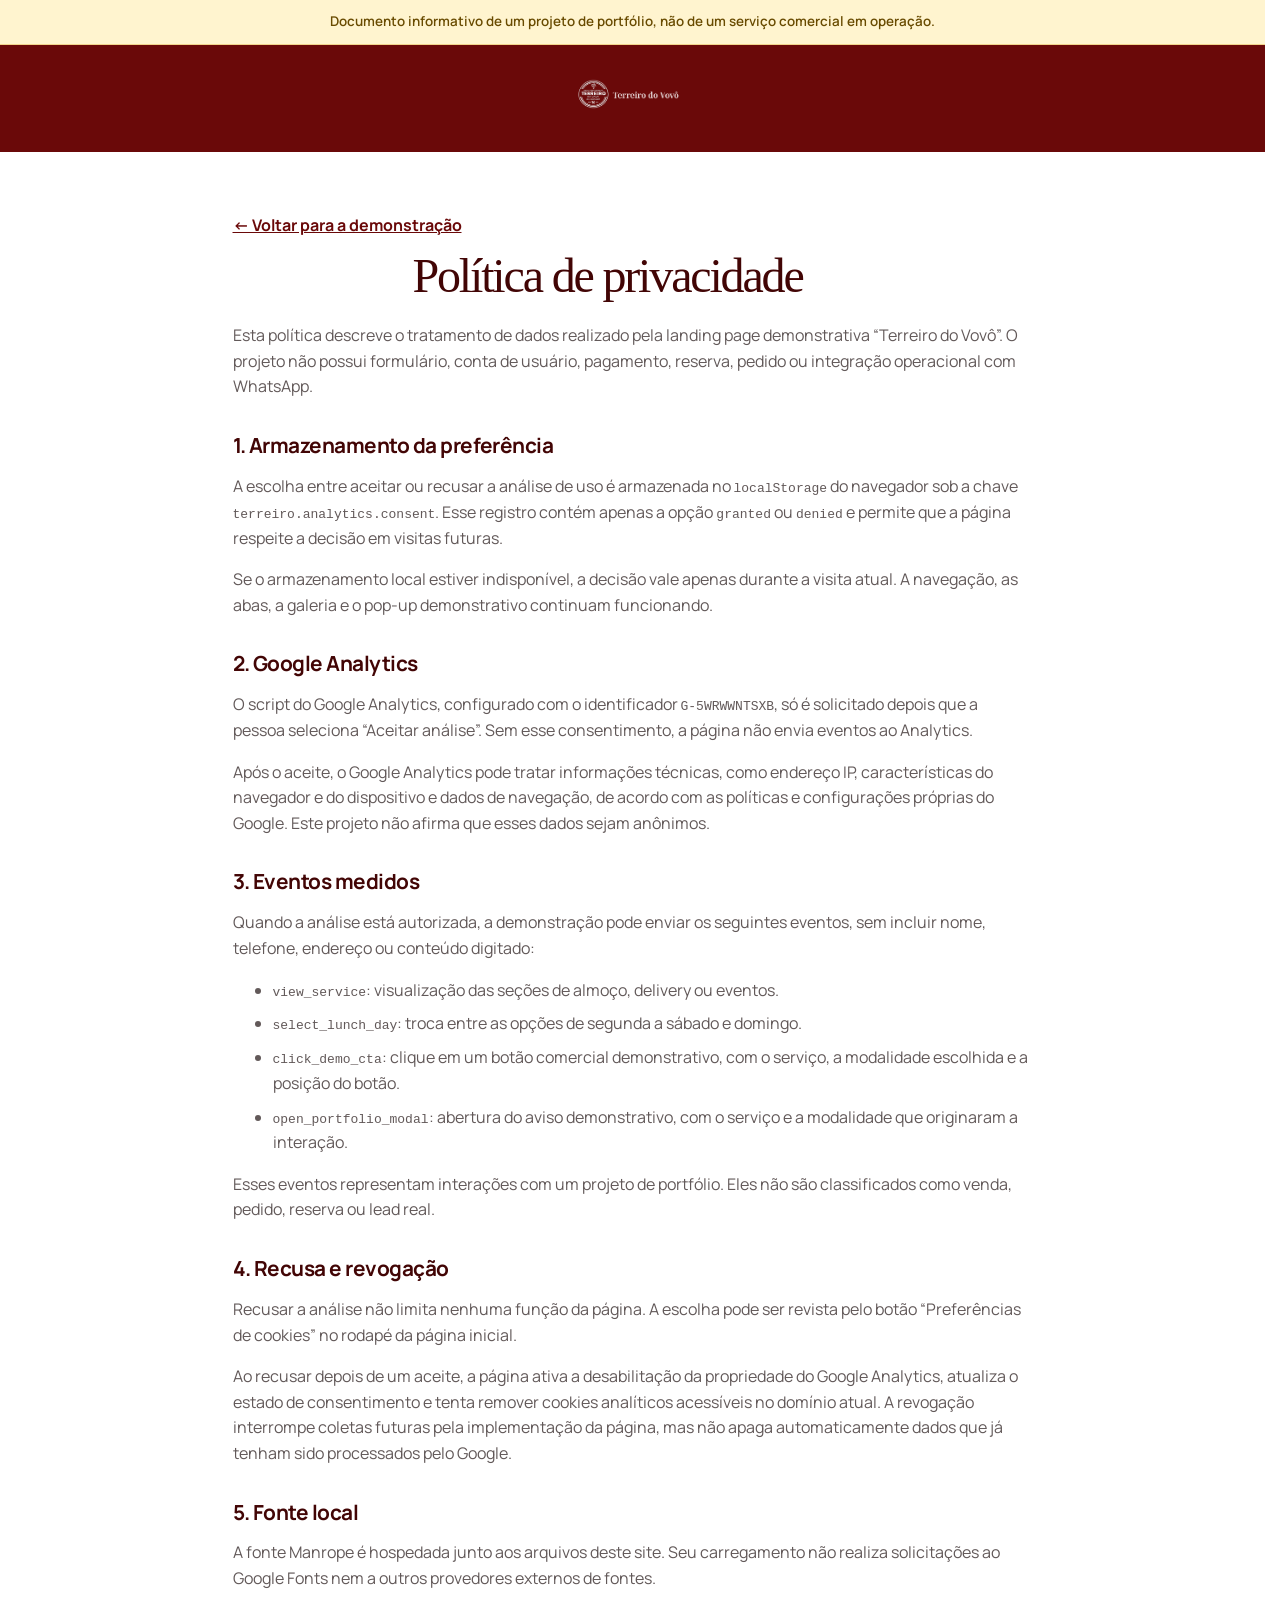
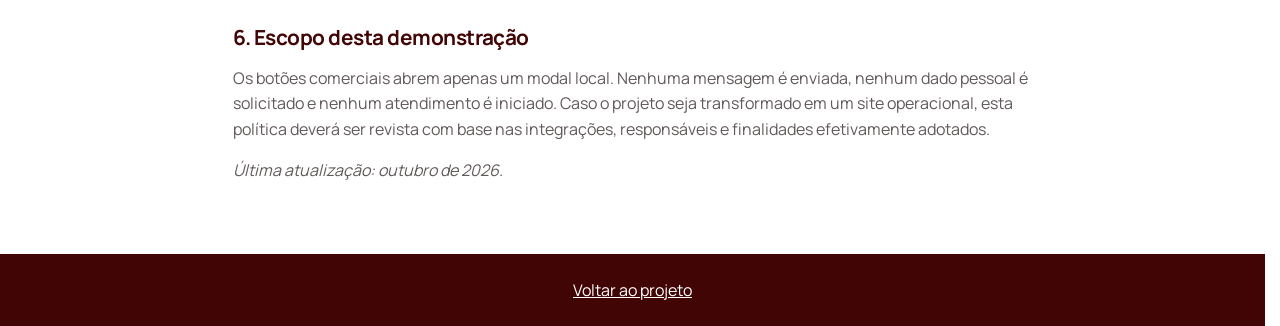
==== commit eaa7cbdd: "Correções Visuais e Ajustes" ====
--- a/politica_privacidade.html
+++ b/politica_privacidade.html
@@ -6,10 +6,7 @@
     <title>Política de privacidade | Terreiro do Vovô — Portfólio</title>
     <meta name="description" content="Política de privacidade do projeto demonstrativo Terreiro do Vovô.">
     <meta name="robots" content="noindex">
-    <link rel="preconnect" href="https://fonts.googleapis.com">
-    <link rel="preconnect" href="https://fonts.gstatic.com" crossorigin>
-    <link href="https://fonts.googleapis.com/css2?family=Manrope:wght@400;600;700&display=swap" rel="stylesheet">
-    <link rel="stylesheet" href="style.css?v=8">
+    <link rel="stylesheet" href="style.css?v=10">
 </head>
 <body>
     <div class="banner-portfolio">Documento informativo de um projeto de portfólio, não de um serviço comercial em operação.</div>
@@ -47,13 +44,13 @@
         <p>Recusar a análise não limita nenhuma função da página. A escolha pode ser revista pelo botão “Preferências de cookies” no rodapé da página inicial.</p>
         <p>Ao recusar depois de um aceite, a página ativa a desabilitação da propriedade do Google Analytics, atualiza o estado de consentimento e tenta remover cookies analíticos acessíveis no domínio atual. A revogação interrompe coletas futuras pela implementação da página, mas não apaga automaticamente dados que já tenham sido processados pelo Google.</p>
 
-        <h2>5. Serviços externos</h2>
-        <p>A fonte Manrope é carregada a partir do Google Fonts. Essa solicitação pode transmitir ao provedor dados técnicos necessários à comunicação de rede. Consulte as políticas do Google para obter informações sobre o tratamento realizado pelo fornecedor.</p>
+        <h2>5. Fonte local</h2>
+        <p>A fonte Manrope é hospedada junto aos arquivos deste site. Seu carregamento não realiza solicitações ao Google Fonts nem a outros provedores externos de fontes.</p>
 
         <h2>6. Escopo desta demonstração</h2>
         <p>Os botões comerciais abrem apenas um modal local. Nenhuma mensagem é enviada, nenhum dado pessoal é solicitado e nenhum atendimento é iniciado. Caso o projeto seja transformado em um site operacional, esta política deverá ser revista com base nas integrações, responsáveis e finalidades efetivamente adotados.</p>
 
-        <p><em>Última atualização: setembro de 2026.</em></p>
+        <p><em>Última atualização: outubro de 2026.</em></p>
     </main>
 
     <footer class="rodape-legal"><a href="index.html">Voltar ao projeto</a></footer>
--- a/style.css
+++ b/style.css
@@ -1,3 +1,11 @@
+@font-face {
+    font-family: "Manrope";
+    src: url("fonts/Manrope/Manrope-VariableFont_wght.ttf") format("truetype");
+    font-style: normal;
+    font-weight: 200 800;
+    font-display: swap;
+}
+
 :root {
     --vinho: #6a0909;
     --vinho-escuro: #420505;
@@ -97,8 +105,9 @@
     gap: 28px;
 }
 .cabecalho-site.com-rolagem { background: rgba(66, 5, 5, .97); box-shadow: 0 6px 24px rgba(25, 0, 0, .18); }
-.marca { display: flex; min-width: 158px; min-height: 95px; align-items: center; }
+.marca { display: flex; min-width: 158px; min-height: 95px; align-items: center; color: #fff; text-decoration: none; }
 .marca-logo { width: 158px; height: 95px; object-fit: contain; }
+.marca-nome { display: none; font-size: 1.125rem; font-weight: 700; line-height: 1.2; white-space: nowrap; }
 .navegacao-principal { display: flex; align-items: center; justify-content: flex-end; gap: 8px; }
 .navegacao-principal a {
     position: relative;
@@ -370,7 +379,8 @@
     .container, .cabecalho-conteudo { width: min(100% - 28px, var(--largura)); }
     .cabecalho-conteudo { min-height: var(--cabecalho); flex-direction: column; justify-content: center; gap: 3px; }
     .marca { min-width: 90px; min-height: 44px; }
-    .marca-logo { width: 38px; height: 22px; }
+    .marca-logo { display: none; }
+    .marca-nome { display: block; }
     .navegacao-principal { width: 100%; padding-bottom: 6px; justify-content: space-between; gap: 2px; overflow-x: auto; scrollbar-width: thin; scrollbar-color: rgba(255,255,255,.45) transparent; }
     .navegacao-principal a { flex: 0 0 auto; padding-inline: 9px; font-size: .86rem; }
     .secao { padding: 58px 0; }
